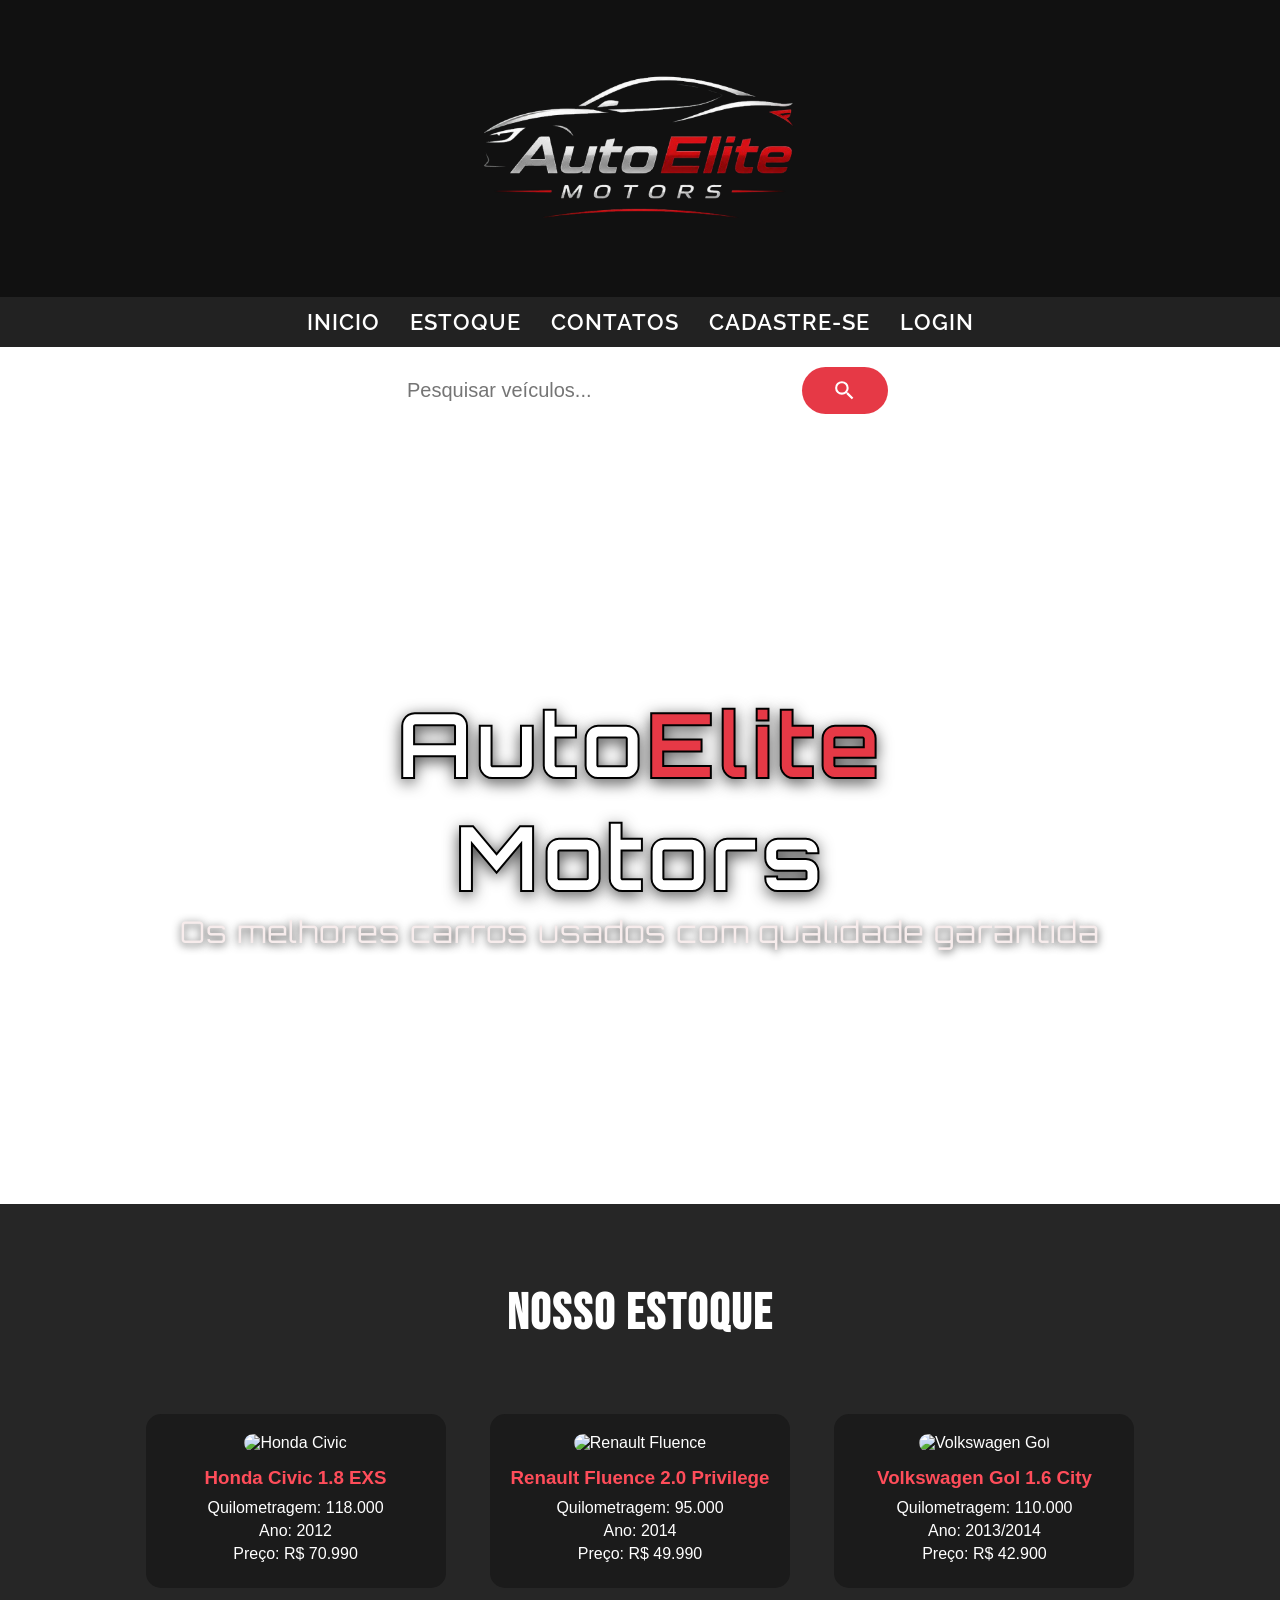
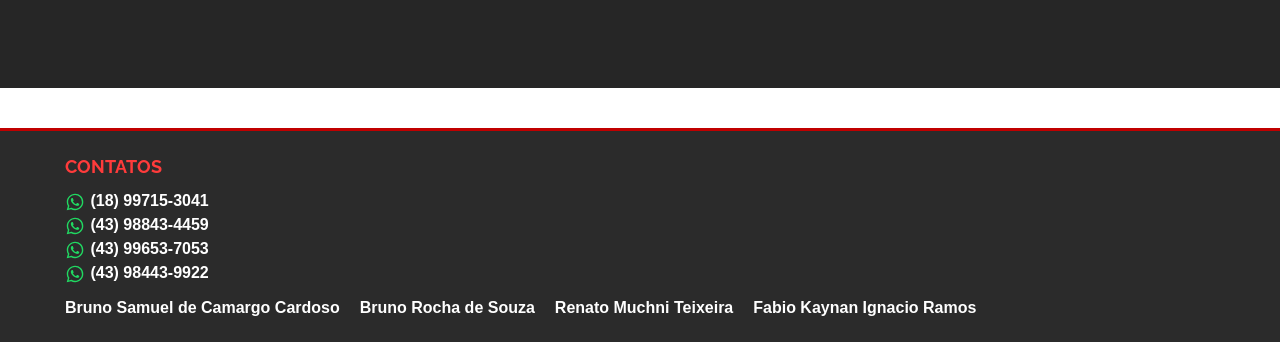
==== index.html @ cd22506c "Ajustes" ====
<!DOCTYPE html>
<html lang="pt-BR">

<head>
    <meta charset="UTF-8">
    <meta name="viewport" content="width=device-width, initial-scale=1.0">
    <title>AutoElite Motors</title>

    <link rel="stylesheet" href="style.css">

    <link href="https://fonts.googleapis.com/css2?family=Russo+One&family=Bebas+Neue&family=Raleway:wght@400;600&family=Orbitron:wght@400;700&display=swap" 
    rel="stylesheet">
</head>

<body>

    <header>
        <img src="./imagens/logo_cabecalho.png" class="logo" alt="Logo da Loja">
    </header>

   <nav class="menu">
    <a href="#inicio">INICIO</a>
    <a href="#estoque">ESTOQUE</a>
    <a href="#contato">CONTATOS</a>
    <a href="cadastro.html">CADASTRE-SE</a>
    <a href="login.html">LOGIN</a>
</nav>

     <div class="pesquisa">

    <input type="text" placeholder="Pesquisar veículos...">

    <button><img src="./icones/buscar.svg" class="icone-buscar" alt="Buscar"></button>

</div>

    <section class="banner">

        <div class="banner-texto">
            <h1>Auto<span>Elite</span><br>Motors</h1>

            <p>
                Os melhores carros usados com qualidade garantida
            </p>
        </div>

    </section>

    <section id="estoque">

    <h2>Nosso Estoque</h2>

    <div class="carro">
        <img src="./imagens/civic.png" alt="Honda Civic">
        <h3>Honda Civic 1.8 EXS</h3>
        <p>Quilometragem: 118.000</p>
        <p>Ano: 2012</p>
        <p>Preço: R$ 70.990</p>
    </div>

    <div class="carro">
        <img src="./imagens/fluence.png" alt="Renault Fluence">
        <h3>Renault Fluence 2.0 Privilege </h3>
        <p>Quilometragem: 95.000</p>
        <p>Ano: 2014</p>
        <p>Preço: R$ 49.990</p>
    </div>

    <div class="carro">
        <img src="./imagens/gol.png" alt="Volkswagen Gol">
        <h3>Volkswagen Gol 1.6 City</h3>
        <p>Quilometragem: 110.000</p>
        <p>Ano: 2013/2014</p>
        <p>Preço: R$ 42.900</p>
    </div>

</section>
    
<footer class="rodape" id="contato">
    <h3>CONTATOS</h3>
    <div class="telefones-rodape">
        <p><img src="./icones/whatsapp.svg" class="icone-whatsapp" alt="WhatsApp"> (18) 99715-3041</p>
        <p><img src="./icones/whatsapp.svg" class="icone-whatsapp" alt="WhatsApp"> (43) 98843-4459</p>
        <p><img src="./icones/whatsapp.svg" class="icone-whatsapp" alt="WhatsApp"> (43) 99653-7053</p>
        <p><img src="./icones/whatsapp.svg" class="icone-whatsapp" alt="WhatsApp"> (43) 98443-9922</p>
    </div>
       
    <div class="links-rodape">
        <a href="https://brunocamargocardoso.github.io/Web-Front-End-ADS/" target="_blank" rel="noopener noreferrer">Bruno Samuel de Camargo Cardoso</a>
        <a href="https://brunosouza1998-svg.github.io/CV/" target="_blank" rel="noopener noreferrer">Bruno Rocha de Souza</a>
        <a href="https://renatomuchni.github.io/Curriculum/" target="_blank" rel="noopener noreferrer">Renato Muchni Teixeira</a>
        <a href="https://fabiokaynan-eng.github.io/Curriculo_front-end/" target="_blank" rel="noopener noreferrer">Fabio Kaynan Ignacio Ramos
</a>
    </div>
</footer>

</body>

</html>
---- style.css ----
* 
{
    margin: 0;
    padding: 0;
    box-sizing: border-box;
}

html {
    scroll-behavior: smooth;
}

body {
    font-family: Arial, Helvetica, sans-serif;

    background-image: url('./imagens/fundo.jpeg');
    background-size: cover;
    background-position: center;
    background-repeat: no-repeat;
    background-attachment: fixed;

    width: 100vw;
    min-height: 100vh;
}

header {
    width: 100%;
    background-color: #111111;

    display: flex;
    justify-content: center;
    align-items: center;

    padding: 15px 0;
}

.logo {
    width: 400px;
    height: auto;
}

.menu {
    background-color: #222;

    display: flex;
    justify-content: center;
    gap: 30px;

    padding: 12px 0;
    
}

.menu a {
    color: #fff;
    text-decoration: none;

    font-family: 'Raleway', sans-serif;
    font-weight: 600;
    font-size: 22px;
    letter-spacing: 1px;

    transition: 0.3s;
}

.menu a:hover {
    color: #e63946;

    transform: scale(1.15);
}

.banner {
    display: flex;
    justify-content: center;
    align-items: center;

    height: calc(100vh - 130px);

    text-align: center;
}


.banner-texto h1 {
    font-family: 'Orbitron', sans-serif;
    font-size: 90px;

    color: #fff;

    letter-spacing: 3px;

    text-shadow: 0 4px 16px rgba(0, 0, 0, 0.8);
    -webkit-text-stroke: 2px black;
}

.banner-texto h1 span {
    color: #e63946;

    -webkit-text-stroke: 2px black;
}

.banner-texto p {
    font-family: 'Orbitron', sans-serif;
    font-size: 30px;

    color: #f7ecec;

    letter-spacing: 1px;

    text-shadow: 0 2px 8px rgba(0, 0, 0, 0.8);
    
}

.pesquisa {
    display: flex;
    justify-content: center;
    align-items: center;

    gap: 10px;

    padding: 20px 0;
}

.pesquisa input {
    width: 400px;

    padding: 10px 15px;

    border: none;
    border-radius: 30px;

    outline: none;

    font-size: 20px;
}

.pesquisa button {
    padding: 11px 30px;

    border: none;
    border-radius: 30px;

    background-color: #e63946;
    color: white;

    font-weight: bold;
    font-size: 20px;

    cursor: pointer;

    transition: 0.3s;
}

.pesquisa button:hover {
    transform: scale(1.08);

    background-color: #ff4d5a;
}

.pesquisa button .icone-buscar {
    width: 25px;
    height: 25px;
    vertical-align: middle;
    margin-right: 1px;
    filter: brightness(1) invert(1);
}

/* ===== FORMULÁRIO CADASTRO ===== */

.form-container {
    width: 400px;

    margin: 60px auto;

    background-color: rgba(17, 17, 17, 0.9);

    padding: 35px;

    border-radius: 15px;

    box-shadow: 0 0 20px rgba(0, 0, 0, 0.7);
}

.form-container h2 {
    text-align: center;

    color: #fff;

    margin-bottom: 25px;

    font-family: 'Bebas Neue', sans-serif;

    letter-spacing: 2px;

    font-size: 40px;
}

.form-container label {
    color: #fff;

    font-family: 'Raleway', sans-serif;

    font-size: 14px;
}

.form-container input,
.form-container textarea {
    width: 100%;

    padding: 12px;

    margin-top: 5px;
    margin-bottom: 18px;

    border: none;
    border-radius: 8px;

    outline: none;

    font-size: 14px;
}

.form-container textarea {
    resize: none;
}

.form-container input[type="submit"] {
    background-color: #e63946;

    color: #fff;

    font-weight: bold;

    cursor: pointer;

    transition: 0.3s;
}

.form-container input[type="submit"]:hover {
    background-color: #ff4d5a;

    transform: scale(1.03);
}
.rodape{
    background: #2b2b2b;
    color: white;
    padding: 25px 40px;
    border-top: 3px solid #c00000;
    margin-top: 40px;
}

.rodape h3{
    margin: 0 0 15px 25px;
    color: #ff3b3b;
    font-size: 18px;
    font-family: 'Raleway', sans-serif;
}

.telefones-rodape{
    margin-left: 25px;
    margin-bottom: 15px;
}
.telefones-rodape p{
    margin: 4px 0;
    color: white;
    font-weight: 600;
    font-size: 16px;
}

.telefones-rodape p .icone-whatsapp {
    width: 20px;
    height: 20px;
    vertical-align: middle;
    margin-right: 1px;
    filter: invert(59%) sepia(97%) saturate(401%) hue-rotate(87deg) brightness(96%) contrast(91%);
}
.links-rodape{
    display: flex;
    flex-wrap: wrap;
    justify-content: flex-start;
    gap: 12px 20px;
    margin-left: 25px;
}

.links-rodape a{
    color: white;
    text-decoration: none;
    font-weight: 600;
    transition: 0.3s;
}

.links-rodape a:hover{
    color: #ff3b3b;
}
#estoque {
    padding: 80px 40px;

    background-color: rgba(0, 0, 0, 0.85);

    color: white;

    text-align: center;
}

#estoque h2 {
    font-size: 50px;

    margin-bottom: 50px;

    font-family: 'Bebas Neue', sans-serif;

    letter-spacing: 2px;
}

.carro {
    background-color: #1b1b1b;

    width: 300px;

    padding: 20px;

    border-radius: 15px;

    display: inline-block;

    margin: 20px;

    transition: 0.3s;
}

.carro:hover {
    transform: scale(1.05);
}

.carro img {
    width: 100%;

    border-radius: 10px;

    margin-bottom: 15px;
}

.carro h3 {
    margin-bottom: 10px;

    color: #ff4d5a;
}

.carro p {
    margin: 5px 0;
}
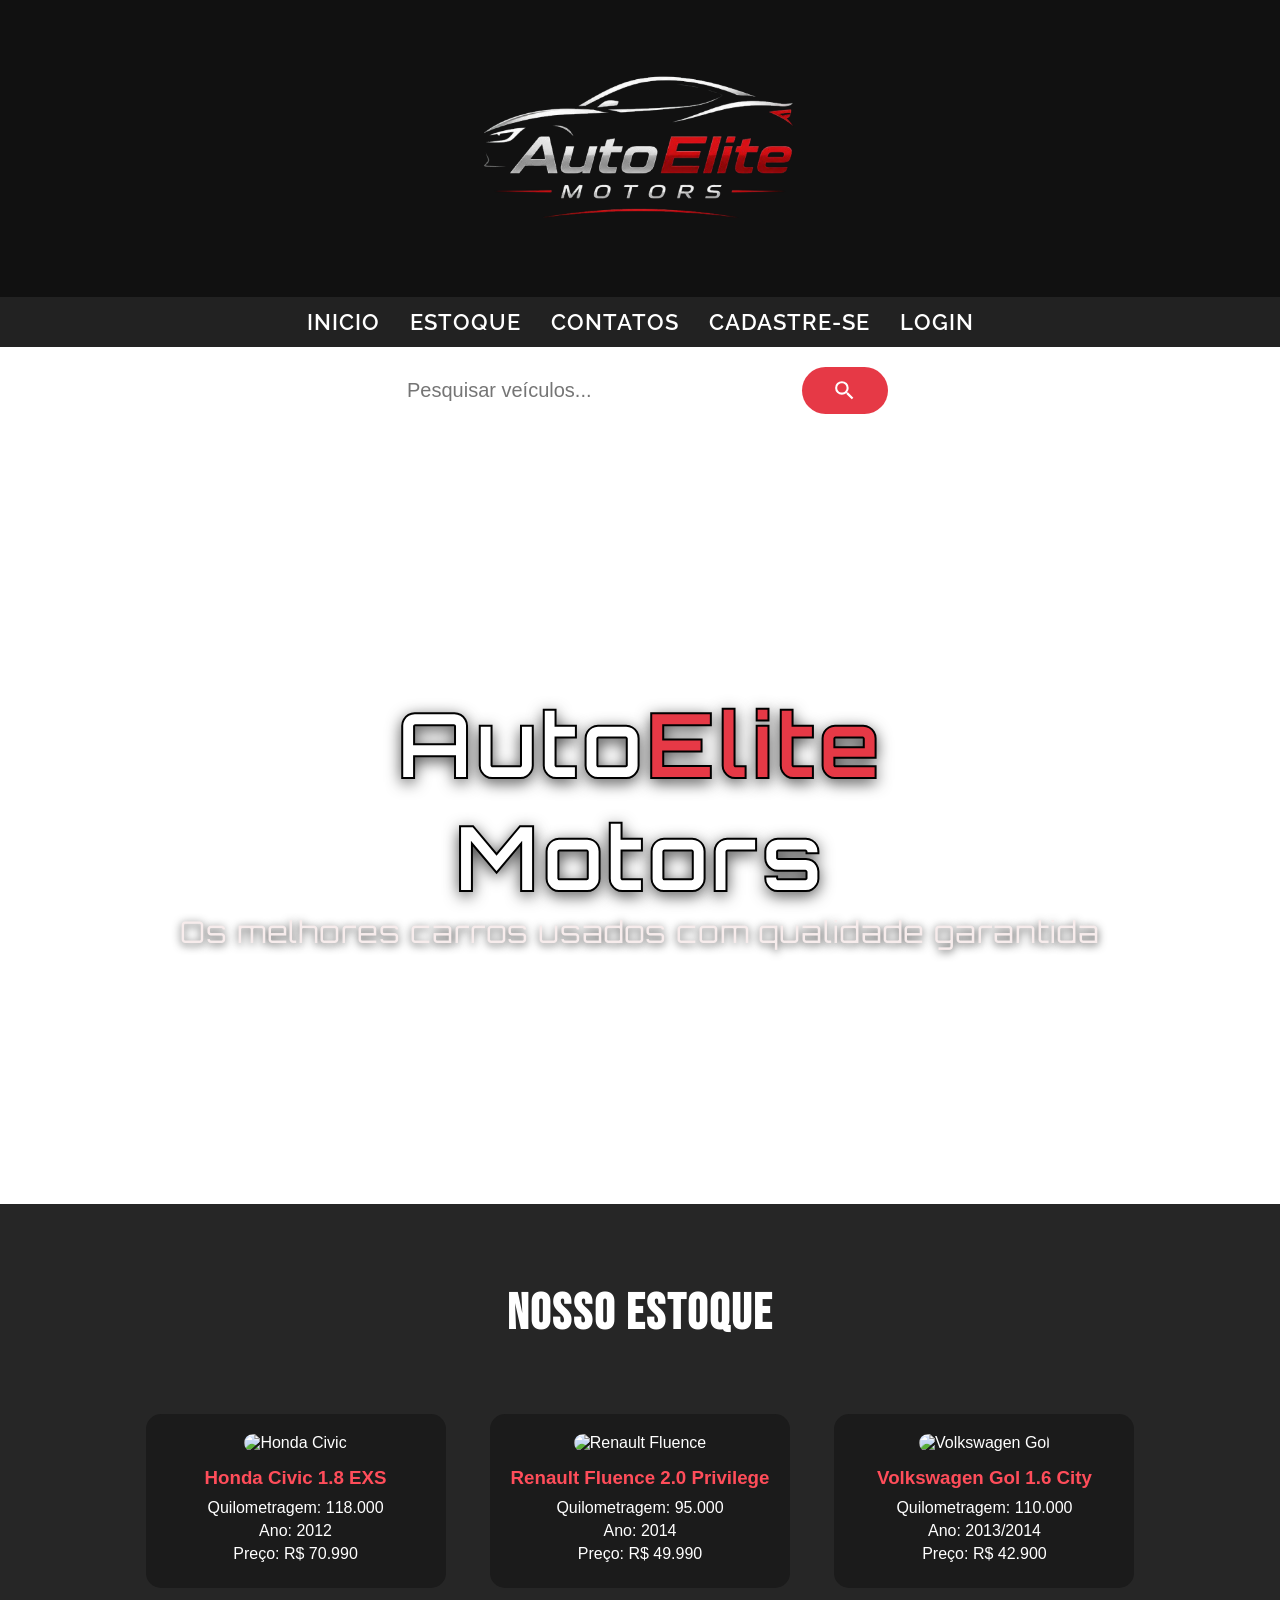
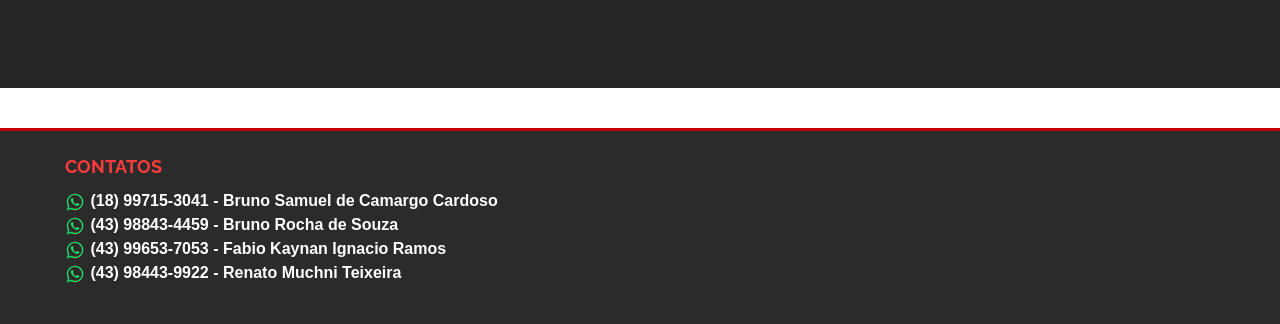
==== commit 6c097ff2: "Atualização contatos no rodapé" ====
--- a/index.html
+++ b/index.html
@@ -79,21 +79,24 @@
 <footer class="rodape" id="contato">
     <h3>CONTATOS</h3>
     <div class="telefones-rodape">
-        <p><img src="./icones/whatsapp.svg" class="icone-whatsapp" alt="WhatsApp"> (18) 99715-3041</p>
-        <p><img src="./icones/whatsapp.svg" class="icone-whatsapp" alt="WhatsApp"> (43) 98843-4459</p>
-        <p><img src="./icones/whatsapp.svg" class="icone-whatsapp" alt="WhatsApp"> (43) 99653-7053</p>
-        <p><img src="./icones/whatsapp.svg" class="icone-whatsapp" alt="WhatsApp"> (43) 98443-9922</p>
-    </div>
-       
-    <div class="links-rodape">
-        <a href="https://brunocamargocardoso.github.io/Web-Front-End-ADS/" target="_blank" rel="noopener noreferrer">Bruno Samuel de Camargo Cardoso</a>
-        <a href="https://brunosouza1998-svg.github.io/CV/" target="_blank" rel="noopener noreferrer">Bruno Rocha de Souza</a>
-        <a href="https://renatomuchni.github.io/Curriculum/" target="_blank" rel="noopener noreferrer">Renato Muchni Teixeira</a>
-        <a href="https://fabiokaynan-eng.github.io/Curriculo_front-end/" target="_blank" rel="noopener noreferrer">Fabio Kaynan Ignacio Ramos
-</a>
+        <p>
+            <img src="./icones/whatsapp.svg" class="icone-whatsapp" alt="WhatsApp"> (18) 99715-3041 -
+            <a href="https://brunocamargocardoso.github.io/Web-Front-End-ADS/" target="_blank" rel="noopener noreferrer">Bruno Samuel de Camargo Cardoso</a>
+        </p>
+        <p>
+            <img src="./icones/whatsapp.svg" class="icone-whatsapp" alt="WhatsApp"> (43) 98843-4459 -
+            <a href="https://brunosouza1998-svg.github.io/CV/" target="_blank" rel="noopener noreferrer">Bruno Rocha de Souza</a>
+        </p>
+        <p>
+            <img src="./icones/whatsapp.svg" class="icone-whatsapp" alt="WhatsApp"> (43) 99653-7053 -
+            <a href="https://fabiokaynan-eng.github.io/Curriculo_front-end/" target="_blank" rel="noopener noreferrer">Fabio Kaynan Ignacio Ramos</a>            
+        </p>
+        <p>
+            <img src="./icones/whatsapp.svg" class="icone-whatsapp" alt="WhatsApp"> (43) 98443-9922 -
+            <a href="https://renatomuchni.github.io/Curriculum/" target="_blank" rel="noopener noreferrer">Renato Muchni Teixeira</a>
+        </p>
     </div>
 </footer>
 
 </body>
-
 </html>
--- a/style.css
+++ b/style.css
@@ -271,24 +271,18 @@
     margin-right: 1px;
     filter: invert(59%) sepia(97%) saturate(401%) hue-rotate(87deg) brightness(96%) contrast(91%);
 }
-.links-rodape{
-    display: flex;
-    flex-wrap: wrap;
-    justify-content: flex-start;
-    gap: 12px 20px;
-    margin-left: 25px;
-}
-
-.links-rodape a{
+
+.telefones-rodape p a {
     color: white;
     text-decoration: none;
     font-weight: 600;
     transition: 0.3s;
 }
 
-.links-rodape a:hover{
+.telefones-rodape p a:hover {
     color: #ff3b3b;
 }
+
 #estoque {
     padding: 80px 40px;
 
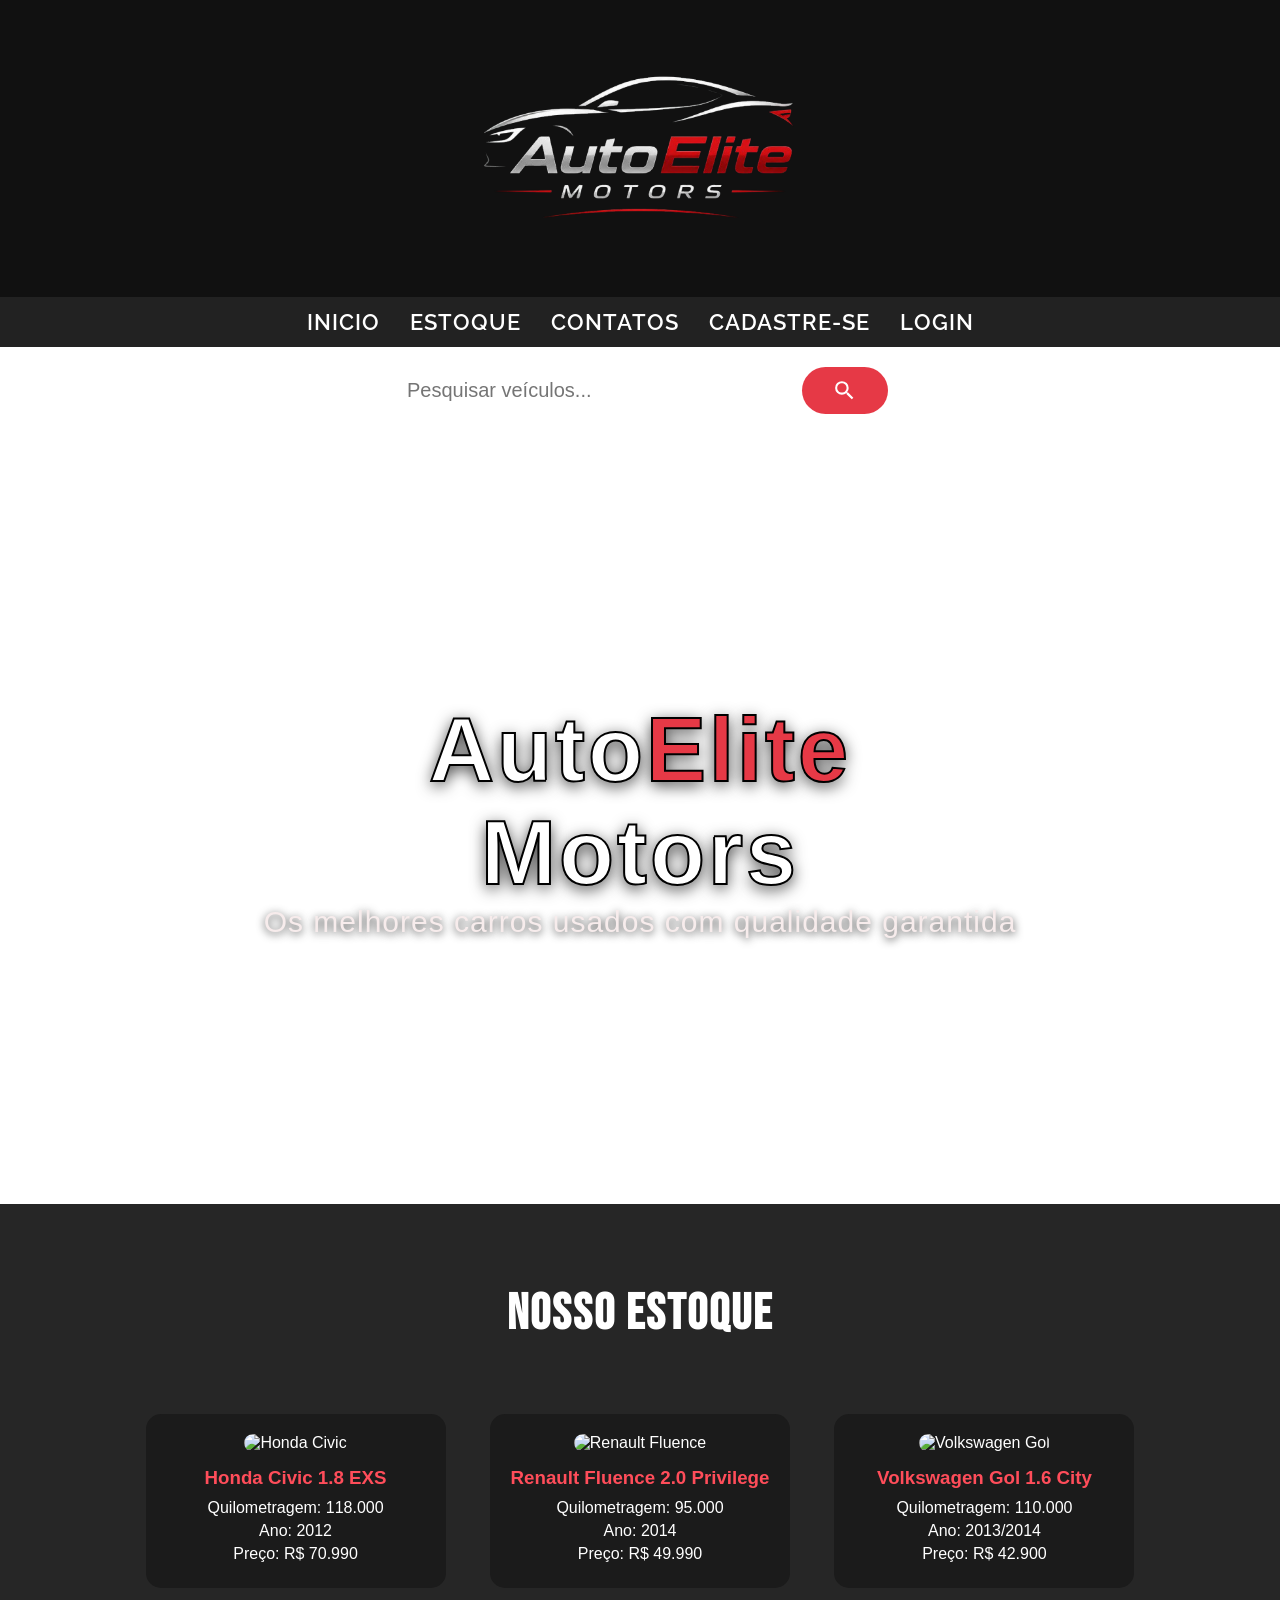
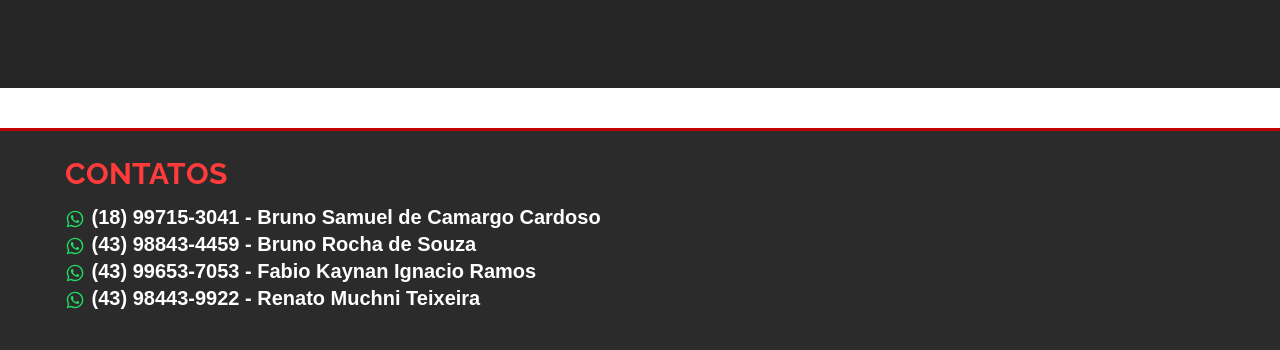
==== commit c7f5c883: "Identação" ====
--- a/index.html
+++ b/index.html
@@ -8,8 +8,9 @@
 
     <link rel="stylesheet" href="style.css">
 
-    <link href="https://fonts.googleapis.com/css2?family=Russo+One&family=Bebas+Neue&family=Raleway:wght@400;600&family=Orbitron:wght@400;700&display=swap" 
-    rel="stylesheet">
+    <link
+        href="https://fonts.googleapis.com/css2?family=Russo+One&family=Bebas+Neue&family=Raleway:wght@400;600&family=Orbitron:wght@400;700&display=swap"
+        rel="stylesheet">
 </head>
 
 <body>
@@ -18,85 +19,84 @@
         <img src="./imagens/logo_cabecalho.png" class="logo" alt="Logo da Loja">
     </header>
 
-   <nav class="menu">
-    <a href="#inicio">INICIO</a>
-    <a href="#estoque">ESTOQUE</a>
-    <a href="#contato">CONTATOS</a>
-    <a href="cadastro.html">CADASTRE-SE</a>
-    <a href="login.html">LOGIN</a>
-</nav>
+    <nav class="menu">
+        <a href="#inicio">INICIO</a>
+        <a href="#estoque">ESTOQUE</a>
+        <a href="#contato">CONTATOS</a>
+        <a href="cadastro.html">CADASTRE-SE</a>
+        <a href="login.html">LOGIN</a>
+    </nav>
 
-     <div class="pesquisa">
+    <div class="pesquisa">
 
-    <input type="text" placeholder="Pesquisar veículos...">
+        <input type="text" placeholder="Pesquisar veículos...">
 
-    <button><img src="./icones/buscar.svg" class="icone-buscar" alt="Buscar"></button>
+        <button><img src="./icones/buscar.svg" class="icone-buscar" alt="Buscar"></button>
 
-</div>
+    </div>
 
     <section class="banner">
 
         <div class="banner-texto">
             <h1>Auto<span>Elite</span><br>Motors</h1>
+            <p>Os melhores carros usados com qualidade garantida</p>
+        </div>
+    </section>
 
-            <p>
-                Os melhores carros usados com qualidade garantida
-            </p>
+    <section id="estoque">
+        <h2>Nosso Estoque</h2>
+
+        <div class="carro">
+            <img src="./imagens/civic.png" alt="Honda Civic">
+            <h3>Honda Civic 1.8 EXS</h3>
+            <p>Quilometragem: 118.000</p>
+            <p>Ano: 2012</p>
+            <p>Preço: R$ 70.990</p>
+        </div>
+
+        <div class="carro">
+            <img src="./imagens/fluence.png" alt="Renault Fluence">
+            <h3>Renault Fluence 2.0 Privilege </h3>
+            <p>Quilometragem: 95.000</p>
+            <p>Ano: 2014</p>
+            <p>Preço: R$ 49.990</p>
+        </div>
+
+        <div class="carro">
+            <img src="./imagens/gol.png" alt="Volkswagen Gol">
+            <h3>Volkswagen Gol 1.6 City</h3>
+            <p>Quilometragem: 110.000</p>
+            <p>Ano: 2013/2014</p>
+            <p>Preço: R$ 42.900</p>
         </div>
 
     </section>
 
-    <section id="estoque">
-
-    <h2>Nosso Estoque</h2>
-
-    <div class="carro">
-        <img src="./imagens/civic.png" alt="Honda Civic">
-        <h3>Honda Civic 1.8 EXS</h3>
-        <p>Quilometragem: 118.000</p>
-        <p>Ano: 2012</p>
-        <p>Preço: R$ 70.990</p>
-    </div>
-
-    <div class="carro">
-        <img src="./imagens/fluence.png" alt="Renault Fluence">
-        <h3>Renault Fluence 2.0 Privilege </h3>
-        <p>Quilometragem: 95.000</p>
-        <p>Ano: 2014</p>
-        <p>Preço: R$ 49.990</p>
-    </div>
-
-    <div class="carro">
-        <img src="./imagens/gol.png" alt="Volkswagen Gol">
-        <h3>Volkswagen Gol 1.6 City</h3>
-        <p>Quilometragem: 110.000</p>
-        <p>Ano: 2013/2014</p>
-        <p>Preço: R$ 42.900</p>
-    </div>
-
-</section>
-    
-<footer class="rodape" id="contato">
-    <h3>CONTATOS</h3>
-    <div class="telefones-rodape">
-        <p>
-            <img src="./icones/whatsapp.svg" class="icone-whatsapp" alt="WhatsApp"> (18) 99715-3041 -
-            <a href="https://brunocamargocardoso.github.io/Web-Front-End-ADS/" target="_blank" rel="noopener noreferrer">Bruno Samuel de Camargo Cardoso</a>
-        </p>
-        <p>
-            <img src="./icones/whatsapp.svg" class="icone-whatsapp" alt="WhatsApp"> (43) 98843-4459 -
-            <a href="https://brunosouza1998-svg.github.io/CV/" target="_blank" rel="noopener noreferrer">Bruno Rocha de Souza</a>
-        </p>
-        <p>
-            <img src="./icones/whatsapp.svg" class="icone-whatsapp" alt="WhatsApp"> (43) 99653-7053 -
-            <a href="https://fabiokaynan-eng.github.io/Curriculo_front-end/" target="_blank" rel="noopener noreferrer">Fabio Kaynan Ignacio Ramos</a>            
-        </p>
-        <p>
-            <img src="./icones/whatsapp.svg" class="icone-whatsapp" alt="WhatsApp"> (43) 98443-9922 -
-            <a href="https://renatomuchni.github.io/Curriculum/" target="_blank" rel="noopener noreferrer">Renato Muchni Teixeira</a>
-        </p>
-    </div>
-</footer>
+    <footer class="rodape" id="contato">
+        <h3>CONTATOS</h3>
+        <div class="telefones-rodape">
+            <p>
+                <img src="./icones/whatsapp.svg" class="icone-whatsapp" alt="WhatsApp"> (18) 99715-3041 -
+                <a href="https://brunocamargocardoso.github.io/Web-Front-End-ADS/" target="_blank"
+                    rel="noopener noreferrer">Bruno Samuel de Camargo Cardoso</a>
+            </p>
+            <p>
+                <img src="./icones/whatsapp.svg" class="icone-whatsapp" alt="WhatsApp"> (43) 98843-4459 -
+                <a href="https://brunosouza1998-svg.github.io/CV/" target="_blank" rel="noopener noreferrer">Bruno Rocha
+                    de Souza</a>
+            </p>
+            <p>
+                <img src="./icones/whatsapp.svg" class="icone-whatsapp" alt="WhatsApp"> (43) 99653-7053 -
+                <a href="https://fabiokaynan-eng.github.io/Curriculo_front-end/" target="_blank"
+                    rel="noopener noreferrer">Fabio Kaynan Ignacio Ramos</a>
+            </p>
+            <p>
+                <img src="./icones/whatsapp.svg" class="icone-whatsapp" alt="WhatsApp"> (43) 98443-9922 -
+                <a href="https://renatomuchni.github.io/Curriculum/" target="_blank" rel="noopener noreferrer">Renato
+                    Muchni Teixeira</a>
+            </p>
+        </div>
+    </footer>
 
 </body>
 </html>
--- a/style.css
+++ b/style.css
@@ -1,5 +1,4 @@
-* 
-{
+* {
     margin: 0;
     padding: 0;
     box-sizing: border-box;
@@ -11,13 +10,11 @@
 
 body {
     font-family: Arial, Helvetica, sans-serif;
-
     background-image: url('./imagens/fundo.jpeg');
     background-size: cover;
     background-position: center;
     background-repeat: no-repeat;
     background-attachment: fixed;
-
     width: 100vw;
     min-height: 100vh;
 }
@@ -25,11 +22,9 @@
 header {
     width: 100%;
     background-color: #111111;
-
     display: flex;
     justify-content: center;
     align-items: center;
-
     padding: 15px 0;
 }
 
@@ -40,30 +35,24 @@
 
 .menu {
     background-color: #222;
-
     display: flex;
     justify-content: center;
     gap: 30px;
-
     padding: 12px 0;
-    
 }
 
 .menu a {
     color: #fff;
     text-decoration: none;
-
     font-family: 'Raleway', sans-serif;
     font-weight: 600;
     font-size: 22px;
     letter-spacing: 1px;
-
     transition: 0.3s;
 }
 
 .menu a:hover {
     color: #e63946;
-
     transform: scale(1.15);
 }
 
@@ -71,86 +60,65 @@
     display: flex;
     justify-content: center;
     align-items: center;
-
     height: calc(100vh - 130px);
-
     text-align: center;
 }
 
 
 .banner-texto h1 {
-    font-family: 'Orbitron', sans-serif;
+    font-family: 'Rajdhani', sans-serif;
     font-size: 90px;
-
-    color: #fff;
-
+    color: #fff;
     letter-spacing: 3px;
-
     text-shadow: 0 4px 16px rgba(0, 0, 0, 0.8);
     -webkit-text-stroke: 2px black;
 }
 
 .banner-texto h1 span {
     color: #e63946;
-
     -webkit-text-stroke: 2px black;
 }
 
 .banner-texto p {
-    font-family: 'Orbitron', sans-serif;
+    font-family: 'Rajdhani', sans-serif;
     font-size: 30px;
-
     color: #f7ecec;
-
     letter-spacing: 1px;
-
     text-shadow: 0 2px 8px rgba(0, 0, 0, 0.8);
-    
+
 }
 
 .pesquisa {
     display: flex;
     justify-content: center;
     align-items: center;
-
     gap: 10px;
-
     padding: 20px 0;
 }
 
 .pesquisa input {
     width: 400px;
-
     padding: 10px 15px;
-
     border: none;
     border-radius: 30px;
-
     outline: none;
-
     font-size: 20px;
 }
 
 .pesquisa button {
     padding: 11px 30px;
-
     border: none;
     border-radius: 30px;
-
     background-color: #e63946;
     color: white;
-
     font-weight: bold;
     font-size: 20px;
-
     cursor: pointer;
-
     transition: 0.3s;
 }
 
 .pesquisa button:hover {
     transform: scale(1.08);
-
     background-color: #ff4d5a;
 }
 
@@ -162,58 +130,40 @@
     filter: brightness(1) invert(1);
 }
 
-/* ===== FORMULÁRIO CADASTRO ===== */
 
 .form-container {
     width: 400px;
-
     margin: 60px auto;
-
     background-color: rgba(17, 17, 17, 0.9);
-
     padding: 35px;
-
     border-radius: 15px;
-
     box-shadow: 0 0 20px rgba(0, 0, 0, 0.7);
 }
 
-.form-container h2 {
+.form-container h1 {
     text-align: center;
-
-    color: #fff;
-
+    color: #fff;
     margin-bottom: 25px;
-
     font-family: 'Bebas Neue', sans-serif;
-
     letter-spacing: 2px;
-
     font-size: 40px;
 }
 
 .form-container label {
     color: #fff;
-
     font-family: 'Raleway', sans-serif;
-
     font-size: 14px;
 }
 
 .form-container input,
 .form-container textarea {
     width: 100%;
-
     padding: 12px;
-
     margin-top: 5px;
     margin-bottom: 18px;
-
     border: none;
     border-radius: 8px;
-
     outline: none;
-
     font-size: 14px;
 }
 
@@ -223,22 +173,18 @@
 
 .form-container input[type="submit"] {
     background-color: #e63946;
-
-    color: #fff;
-
+    color: #fff;
     font-weight: bold;
-
     cursor: pointer;
-
     transition: 0.3s;
 }
 
 .form-container input[type="submit"]:hover {
     background-color: #ff4d5a;
-
     transform: scale(1.03);
 }
-.rodape{
+
+.rodape {
     background: #2b2b2b;
     color: white;
     padding: 25px 40px;
@@ -246,22 +192,23 @@
     margin-top: 40px;
 }
 
-.rodape h3{
+.rodape h3 {
     margin: 0 0 15px 25px;
     color: #ff3b3b;
-    font-size: 18px;
+    font-size: 30px;
     font-family: 'Raleway', sans-serif;
 }
 
-.telefones-rodape{
+.telefones-rodape {
     margin-left: 25px;
     margin-bottom: 15px;
 }
-.telefones-rodape p{
+
+.telefones-rodape p {
     margin: 4px 0;
     color: white;
     font-weight: 600;
-    font-size: 16px;
+    font-size: 20px;
 }
 
 .telefones-rodape p .icone-whatsapp {
@@ -285,37 +232,25 @@
 
 #estoque {
     padding: 80px 40px;
-
     background-color: rgba(0, 0, 0, 0.85);
-
-    color: white;
-
+    color: white;
     text-align: center;
 }
 
 #estoque h2 {
     font-size: 50px;
-
     margin-bottom: 50px;
-
     font-family: 'Bebas Neue', sans-serif;
-
     letter-spacing: 2px;
 }
 
 .carro {
     background-color: #1b1b1b;
-
     width: 300px;
-
     padding: 20px;
-
     border-radius: 15px;
-
     display: inline-block;
-
     margin: 20px;
-
     transition: 0.3s;
 }
 
@@ -325,15 +260,12 @@
 
 .carro img {
     width: 100%;
-
     border-radius: 10px;
-
     margin-bottom: 15px;
 }
 
 .carro h3 {
     margin-bottom: 10px;
-
     color: #ff4d5a;
 }
 
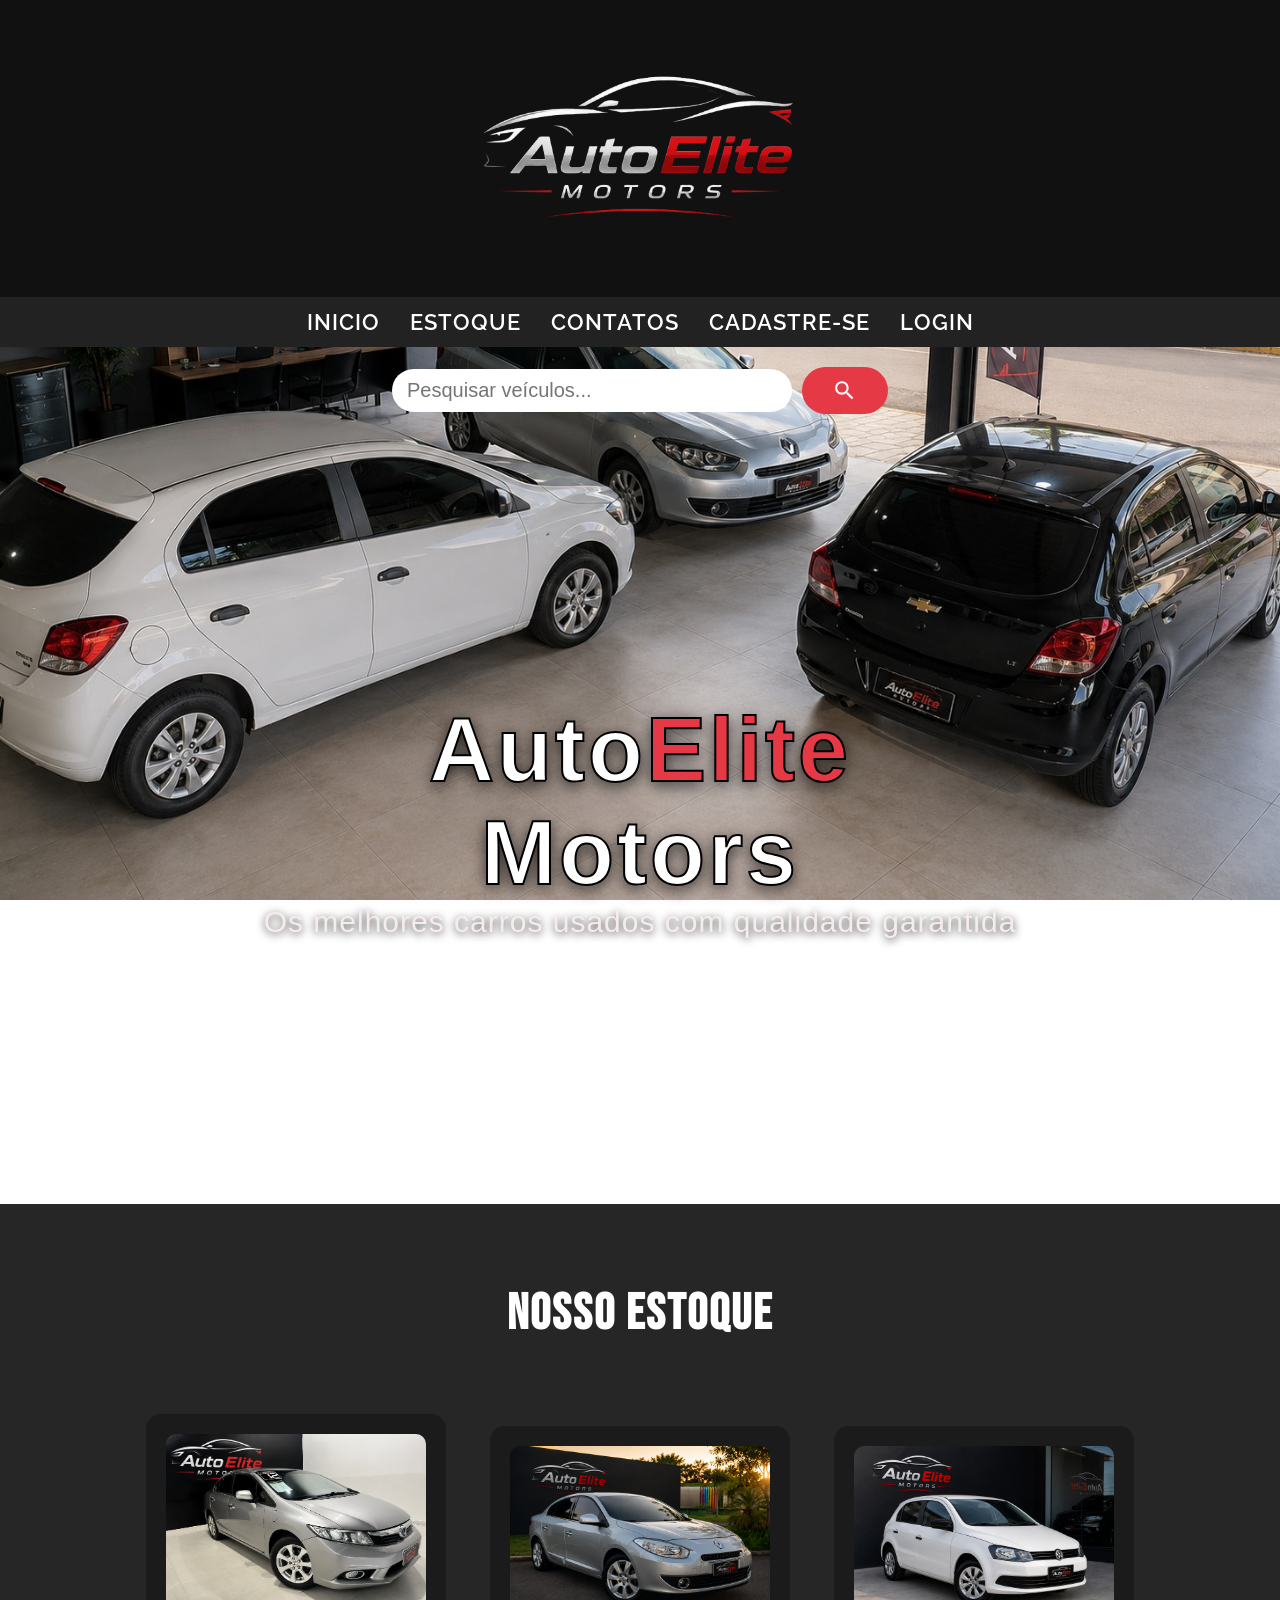
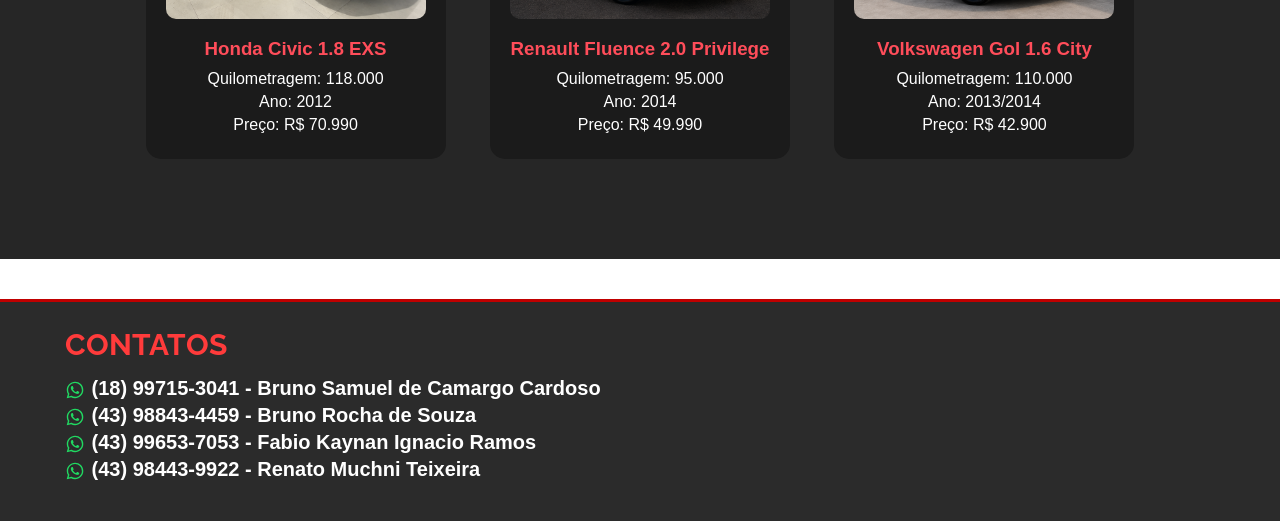
==== commit ca73c190: "Reestruturação e ajuste de diretorios" ====
--- a/index.html
+++ b/index.html
@@ -6,10 +6,9 @@
     <meta name="viewport" content="width=device-width, initial-scale=1.0">
     <title>AutoElite Motors</title>
 
-    <link rel="stylesheet" href="style.css">
+    <link rel="stylesheet" href="./css/style.css">
 
-    <link
-        href="https://fonts.googleapis.com/css2?family=Russo+One&family=Bebas+Neue&family=Raleway:wght@400;600&family=Orbitron:wght@400;700&display=swap"
+    <link href="https://fonts.googleapis.com/css2?family=Bebas+Neue&family=Raleway:wght@400;600&display=swap"
         rel="stylesheet">
 </head>
 
@@ -23,8 +22,8 @@
         <a href="#inicio">INICIO</a>
         <a href="#estoque">ESTOQUE</a>
         <a href="#contato">CONTATOS</a>
-        <a href="cadastro.html">CADASTRE-SE</a>
-        <a href="login.html">LOGIN</a>
+        <a href="./html/cadastro.html">CADASTRE-SE</a>
+        <a href="./html/login.html">LOGIN</a>
     </nav>
 
     <div class="pesquisa">
--- a/css/style.css
+++ b/css/style.css
@@ -0,0 +1,274 @@
+* {
+    margin: 0;
+    padding: 0;
+    box-sizing: border-box;
+}
+
+html {
+    scroll-behavior: smooth;
+}
+
+body {
+    font-family: Arial, Helvetica, sans-serif;
+    background-image: url('../imagens/fundo.png');
+    background-size: cover;
+    background-position: center;
+    background-repeat: no-repeat;
+    background-attachment: fixed;
+    width: 100vw;
+    min-height: 100vh;
+}
+
+header {
+    width: 100%;
+    background-color: #111111;
+    display: flex;
+    justify-content: center;
+    align-items: center;
+    padding: 15px 0;
+}
+
+.logo {
+    width: 400px;
+    height: auto;
+}
+
+.menu {
+    background-color: #222;
+    display: flex;
+    justify-content: center;
+    gap: 30px;
+    padding: 12px 0;
+}
+
+.menu a {
+    color: #fff;
+    text-decoration: none;
+    font-family: 'Raleway', sans-serif;
+    font-weight: 600;
+    font-size: 22px;
+    letter-spacing: 1px;
+    transition: 0.3s;
+}
+
+.menu a:hover {
+    color: #e63946;
+    transform: scale(1.15);
+}
+
+.banner {
+    display: flex;
+    justify-content: center;
+    align-items: center;
+    height: calc(100vh - 130px);
+    text-align: center;
+}
+
+
+.banner-texto h1 {
+    font-family: sans-serif;
+    font-size: 90px;
+    color: #fff;
+    letter-spacing: 3px;
+    text-shadow: 0 4px 16px rgba(0, 0, 0, 0.8);
+    -webkit-text-stroke: 2px black;
+}
+
+.banner-texto h1 span {
+    color: #e63946;
+    -webkit-text-stroke: 2px black;
+}
+
+.banner-texto p {
+    font-family: sans-serif;
+    font-size: 30px;
+    color: #f7ecec;
+    letter-spacing: 1px;
+    text-shadow: 0 2px 8px rgba(0, 0, 0, 0.8);
+
+}
+
+.pesquisa {
+    display: flex;
+    justify-content: center;
+    align-items: center;
+    gap: 10px;
+    padding: 20px 0;
+}
+
+.pesquisa input {
+    width: 400px;
+    padding: 10px 15px;
+    border: none;
+    border-radius: 30px;
+    outline: none;
+    font-size: 20px;
+}
+
+.pesquisa button {
+    padding: 11px 30px;
+    border: none;
+    border-radius: 30px;
+    background-color: #e63946;
+    color: white;
+    font-weight: bold;
+    font-size: 20px;
+    cursor: pointer;
+    transition: 0.3s;
+}
+
+.pesquisa button:hover {
+    transform: scale(1.08);
+    background-color: #ff4d5a;
+}
+
+.pesquisa button .icone-buscar {
+    width: 25px;
+    height: 25px;
+    vertical-align: middle;
+    margin-right: 1px;
+    filter: brightness(1) invert(1);
+}
+
+
+.form-container {
+    width: 400px;
+    margin: 60px auto;
+    background-color: rgba(17, 17, 17, 0.9);
+    padding: 35px;
+    border-radius: 15px;
+    box-shadow: 0 0 20px rgba(0, 0, 0, 0.7);
+}
+
+.form-container h1 {
+    text-align: center;
+    color: #fff;
+    margin-bottom: 25px;
+    font-family: 'Bebas Neue', sans-serif;
+    letter-spacing: 2px;
+    font-size: 40px;
+}
+
+.form-container label {
+    color: #fff;
+    font-family: 'Raleway', sans-serif;
+    font-size: 14px;
+}
+
+.form-container input,
+.form-container textarea {
+    width: 100%;
+    padding: 12px;
+    margin-top: 5px;
+    margin-bottom: 18px;
+    border: none;
+    border-radius: 8px;
+    outline: none;
+    font-size: 14px;
+}
+
+.form-container textarea {
+    resize: none;
+}
+
+.form-container input[type="submit"] {
+    background-color: #e63946;
+    color: #fff;
+    font-weight: bold;
+    cursor: pointer;
+    transition: 0.3s;
+}
+
+.form-container input[type="submit"]:hover {
+    background-color: #ff4d5a;
+    transform: scale(1.03);
+}
+
+.rodape {
+    background: #2b2b2b;
+    color: white;
+    padding: 25px 40px;
+    border-top: 3px solid #c00000;
+    margin-top: 40px;
+}
+
+.rodape h3 {
+    margin: 0 0 15px 25px;
+    color: #ff3b3b;
+    font-size: 30px;
+    font-family: 'Raleway', sans-serif;
+}
+
+.telefones-rodape {
+    margin-left: 25px;
+    margin-bottom: 15px;
+}
+
+.telefones-rodape p {
+    margin: 4px 0;
+    color: white;
+    font-weight: 600;
+    font-size: 20px;
+}
+
+.telefones-rodape p .icone-whatsapp {
+    width: 20px;
+    height: 20px;
+    vertical-align: middle;
+    margin-right: 1px;
+    filter: invert(59%) sepia(97%) saturate(401%) hue-rotate(87deg) brightness(96%) contrast(91%);
+}
+
+.telefones-rodape p a {
+    color: white;
+    text-decoration: none;
+    font-weight: 600;
+    transition: 0.3s;
+}
+
+.telefones-rodape p a:hover {
+    color: #ff3b3b;
+}
+
+#estoque {
+    padding: 80px 40px;
+    background-color: rgba(0, 0, 0, 0.85);
+    color: white;
+    text-align: center;
+}
+
+#estoque h2 {
+    font-size: 50px;
+    margin-bottom: 50px;
+    font-family: 'Bebas Neue', sans-serif;
+    letter-spacing: 2px;
+}
+
+.carro {
+    background-color: #1b1b1b;
+    width: 300px;
+    padding: 20px;
+    border-radius: 15px;
+    display: inline-block;
+    margin: 20px;
+    transition: 0.3s;
+}
+
+.carro:hover {
+    transform: scale(1.05);
+}
+
+.carro img {
+    width: 100%;
+    border-radius: 10px;
+    margin-bottom: 15px;
+}
+
+.carro h3 {
+    margin-bottom: 10px;
+    color: #ff4d5a;
+}
+
+.carro p {
+    margin: 5px 0;
+}
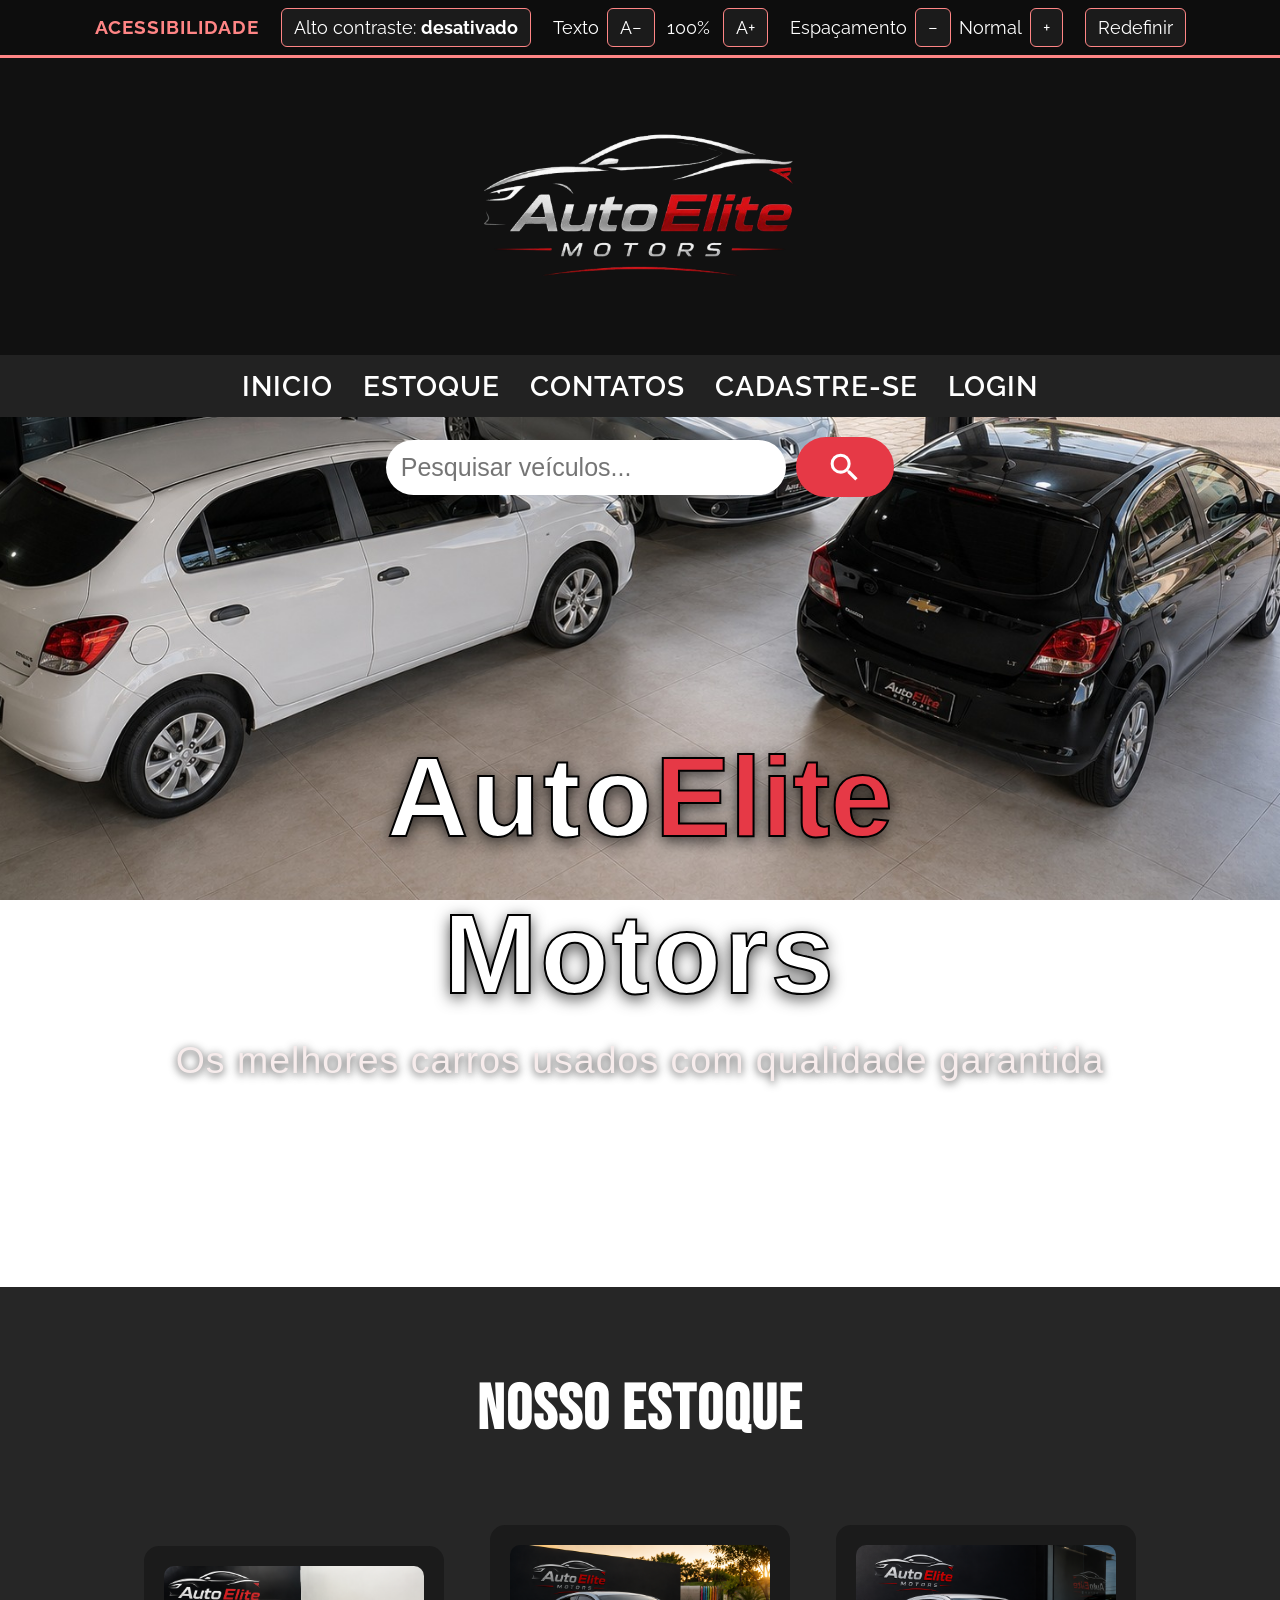
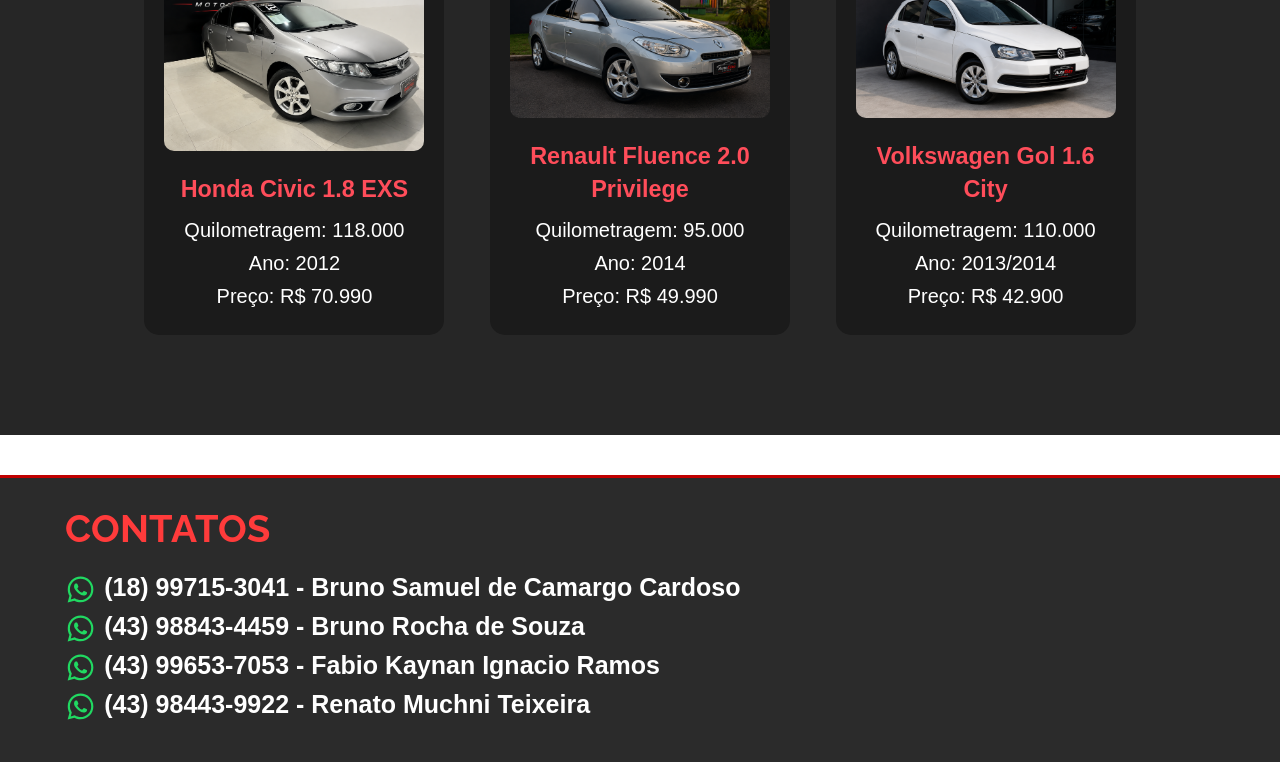
==== commit b384c578: "Implementação Acessibilidade" ====
--- a/index.html
+++ b/index.html
@@ -97,5 +97,8 @@
         </div>
     </footer>
 
+    <script src="./js/script.js"></script>
+
 </body>
+
 </html>
--- a/css/style.css
+++ b/css/style.css
@@ -1,3 +1,12 @@
+/* Variáveis de acessibilidade */
+:root {
+    --escala-fonte: 1; /* multiplica o tamanho base do texto */
+    --altura-linha: 1.4; /* entrelinha */
+    --espaco-letra: 0em; /* espaçamento entre letras */
+    --espaco-palavra: 0em; /* espaçamento entre palavras */
+    --espaco-paragrafo: 0em; /* espaçamento entre parágrafos (5.12.2) */
+}
+
 * {
     margin: 0;
     padding: 0;
@@ -6,6 +15,30 @@
 
 html {
     scroll-behavior: smooth;
+    font-size: calc(125% * var(--escala-fonte)); /*Base de 125% (melhor leitura em telas grandes); a escala do usuário multiplica essa base e os textos usam unidades relativas para acompanhá-la*/
+}
+
+/* Aplica entrelinha e espaçamentos do usuário aos blocos de texto. Botões e campos herdam para manter coerência. */
+body,
+p,
+h1,
+h2,
+h3,
+label,
+a,
+li,
+input,
+textarea,
+button,
+span {
+    line-height: var(--altura-linha);
+    letter-spacing: var(--espaco-letra);
+    word-spacing: var(--espaco-palavra);
+}
+
+/* Espaçamento entre parágrafos controlado pelo usuário (5.12.2). */
+p {
+    margin-bottom: var(--espaco-paragrafo);
 }
 
 body {
@@ -46,7 +79,7 @@
     text-decoration: none;
     font-family: 'Raleway', sans-serif;
     font-weight: 600;
-    font-size: 22px;
+    font-size: 1.375rem;
     letter-spacing: 1px;
     transition: 0.3s;
 }
@@ -67,7 +100,7 @@
 
 .banner-texto h1 {
     font-family: sans-serif;
-    font-size: 90px;
+    font-size: 5.625rem;
     color: #fff;
     letter-spacing: 3px;
     text-shadow: 0 4px 16px rgba(0, 0, 0, 0.8);
@@ -81,7 +114,7 @@
 
 .banner-texto p {
     font-family: sans-serif;
-    font-size: 30px;
+    font-size: 1.875rem;
     color: #f7ecec;
     letter-spacing: 1px;
     text-shadow: 0 2px 8px rgba(0, 0, 0, 0.8);
@@ -102,7 +135,7 @@
     border: none;
     border-radius: 30px;
     outline: none;
-    font-size: 20px;
+    font-size: 1.25rem;
 }
 
 .pesquisa button {
@@ -112,7 +145,7 @@
     background-color: #e63946;
     color: white;
     font-weight: bold;
-    font-size: 20px;
+    font-size: 1.25rem;
     cursor: pointer;
     transition: 0.3s;
 }
@@ -123,8 +156,8 @@
 }
 
 .pesquisa button .icone-buscar {
-    width: 25px;
-    height: 25px;
+    width: 1.5em;
+    height: 1.5em;
     vertical-align: middle;
     margin-right: 1px;
     filter: brightness(1) invert(1);
@@ -146,13 +179,13 @@
     margin-bottom: 25px;
     font-family: 'Bebas Neue', sans-serif;
     letter-spacing: 2px;
-    font-size: 40px;
+    font-size: 2.5rem;
 }
 
 .form-container label {
     color: #fff;
     font-family: 'Raleway', sans-serif;
-    font-size: 14px;
+    font-size: 0.875rem;
 }
 
 .form-container input,
@@ -164,7 +197,7 @@
     border: none;
     border-radius: 8px;
     outline: none;
-    font-size: 14px;
+    font-size: 0.875rem;
 }
 
 .form-container textarea {
@@ -195,7 +228,7 @@
 .rodape h3 {
     margin: 0 0 15px 25px;
     color: #ff3b3b;
-    font-size: 30px;
+    font-size: 1.875rem;
     font-family: 'Raleway', sans-serif;
 }
 
@@ -208,12 +241,12 @@
     margin: 4px 0;
     color: white;
     font-weight: 600;
-    font-size: 20px;
+    font-size: 1.25rem;
 }
 
 .telefones-rodape p .icone-whatsapp {
-    width: 20px;
-    height: 20px;
+    width: 1.25em;
+    height: 1.25em;
     vertical-align: middle;
     margin-right: 1px;
     filter: invert(59%) sepia(97%) saturate(401%) hue-rotate(87deg) brightness(96%) contrast(91%);
@@ -238,7 +271,7 @@
 }
 
 #estoque h2 {
-    font-size: 50px;
+    font-size: 3.125rem;
     margin-bottom: 50px;
     font-family: 'Bebas Neue', sans-serif;
     letter-spacing: 2px;
@@ -271,4 +304,170 @@
 
 .carro p {
     margin: 5px 0;
+}
+
+/* BARRA DE ACESSIBILIDADE*/
+
+#barra-acessibilidade {
+    position: sticky;
+    top: 0;
+    z-index: 1000;
+    display: flex;
+    flex-wrap: wrap;
+    align-items: center;
+    justify-content: center;
+    gap: 10px 22px;
+    background-color: #0d0d0d;
+    border-bottom: 3px solid #ff8585;
+    padding: 8px 16px;
+    font-family: 'Raleway', Arial, sans-serif;
+}
+
+#barra-acessibilidade .ac-titulo {
+    color: #ff8585;
+    font-weight: 700;
+    font-size: 0.95rem;
+    text-transform: uppercase;
+    letter-spacing: 1px;
+}
+
+#barra-acessibilidade .ac-grupo {
+    display: flex;
+    align-items: center;
+    gap: 8px;
+}
+
+#barra-acessibilidade .ac-rotulo {
+    color: #fff;
+    font-size: 0.9rem;
+}
+
+#barra-acessibilidade .ac-valor {
+    color: #fff;
+    font-size: 0.9rem;
+    min-width: 52px;
+    text-align: center;
+}
+
+/* Área de acionamento mínima de 24px (5.8.7) e foco visível
+   com contraste >= 3:1 */
+#barra-acessibilidade .ac-btn {
+    min-height: 32px;
+    min-width: 32px;
+    padding: 6px 12px;
+    border: 1px solid #ff8585;
+    border-radius: 6px;
+    background-color: #1b1b1b;
+    color: #fff;
+    font-size: 0.9rem;
+    font-family: inherit;
+    cursor: pointer;
+    transition: background-color 0.2s, color 0.2s;
+}
+
+#barra-acessibilidade .ac-btn:hover {
+    background-color: #ff8585;
+    color: #0d0d0d;
+}
+
+#barra-acessibilidade .ac-btn:focus-visible {
+    outline: 3px solid #4da3ff;
+    outline-offset: 2px;
+}
+
+#barra-acessibilidade .ac-btn[aria-pressed="true"] {
+    background-color: #ff8585;
+    color: #0d0d0d;
+    font-weight: 700;
+}
+
+/* Garante foco visível em todos os elementos interativos do site, não só na barra. */
+a:focus-visible,
+button:focus-visible,
+input:focus-visible,
+textarea:focus-visible {
+    outline: 3px solid #4da3ff;
+    outline-offset: 2px;
+}
+
+/*TEMA DE ALTO CONTRASTE */
+
+html.alto-contraste body {
+    background-image: none;
+    background-color: #000;
+}
+
+html.alto-contraste header,
+html.alto-contraste .menu,
+html.alto-contraste #estoque,
+html.alto-contraste .carro,
+html.alto-contraste .form-container,
+html.alto-contraste .rodape {
+    background-color: #000 !important;
+    border: 1px solid #fff;
+}
+
+html.alto-contraste .menu a,
+html.alto-contraste .banner-texto h1,
+html.alto-contraste .banner-texto h1 span,
+html.alto-contraste .banner-texto p,
+html.alto-contraste .form-container h1,
+html.alto-contraste .form-container label,
+html.alto-contraste .carro h3,
+html.alto-contraste .carro p,
+html.alto-contraste .telefones-rodape p,
+html.alto-contraste .telefones-rodape p a,
+html.alto-contraste #estoque h2 {
+    color: #fff !important;
+    text-shadow: none !important;
+    -webkit-text-stroke: 0 !important;
+}
+
+html.alto-contraste .menu a:hover,
+html.alto-contraste .telefones-rodape p a:hover,
+html.alto-contraste .rodape h3 {
+    color: #ffd400 !important;
+}
+
+/* Campos de formulário e pesquisa: texto escuro sobre branco. */
+html.alto-contraste input,
+html.alto-contraste textarea,
+html.alto-contraste .pesquisa input {
+    background-color: #fff !important;
+    color: #000 !important;
+    border: 1px solid #000 !important;
+}
+
+/* Botões de ação: amarelo com texto preto (alto contraste). */
+html.alto-contraste .form-container input[type="submit"],
+html.alto-contraste .pesquisa button {
+    background-color: #ffd400 !important;
+    color: #000 !important;
+    border: 1px solid #fff !important;
+}
+
+/* A barra mantém o mesmo visual no modo alto contraste. */
+html.alto-contraste #barra-acessibilidade {
+    background-color: #000;
+}
+
+/* Respeita preferência do sistema por menos movimento. */
+@media (prefers-reduced-motion: reduce) {
+    * {
+        scroll-behavior: auto !important;
+        transition: none !important;
+    }
+}
+
+/* Responsividade da barra em telas estreitas. */
+@media (max-width: 600px) {
+    #barra-acessibilidade {
+        gap: 8px 12px;
+        padding: 8px;
+    }
+
+    #barra-acessibilidade .ac-titulo {
+        width: 100%;
+        text-align: center;
+    }
 }
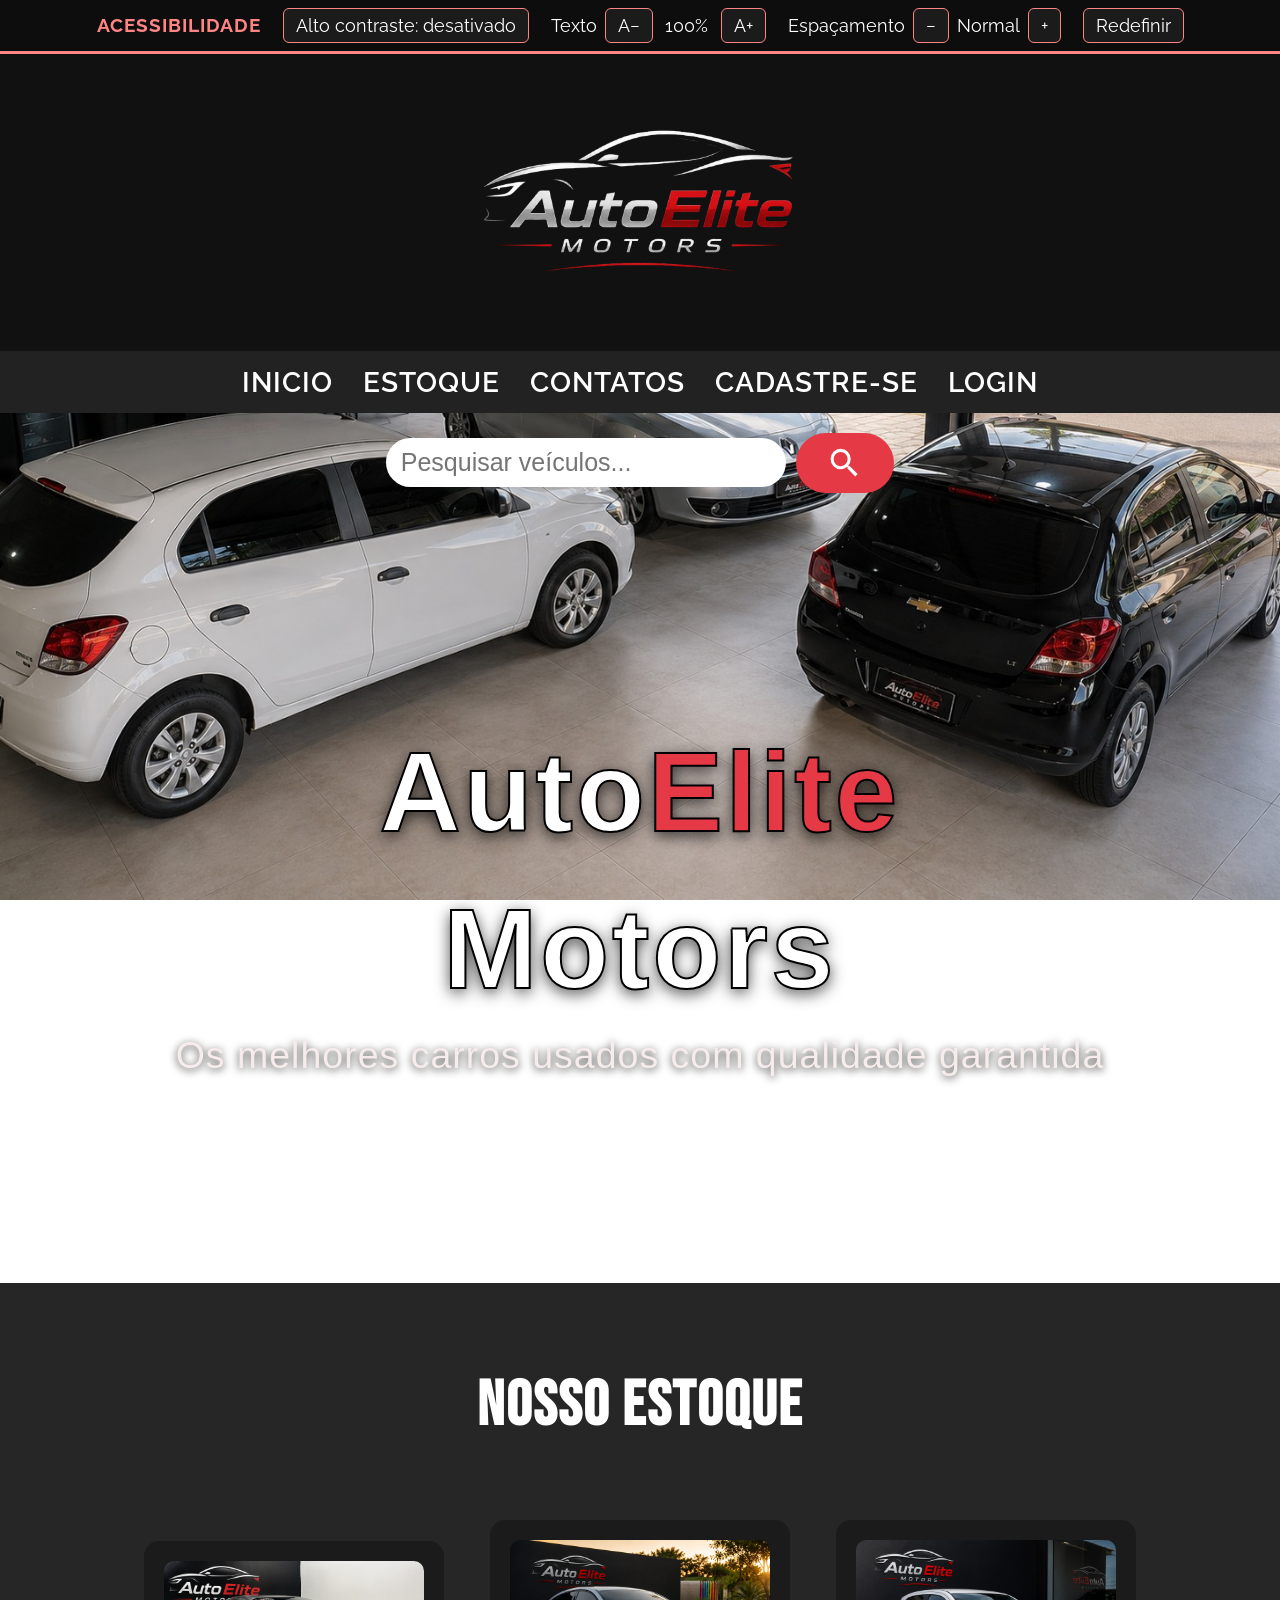
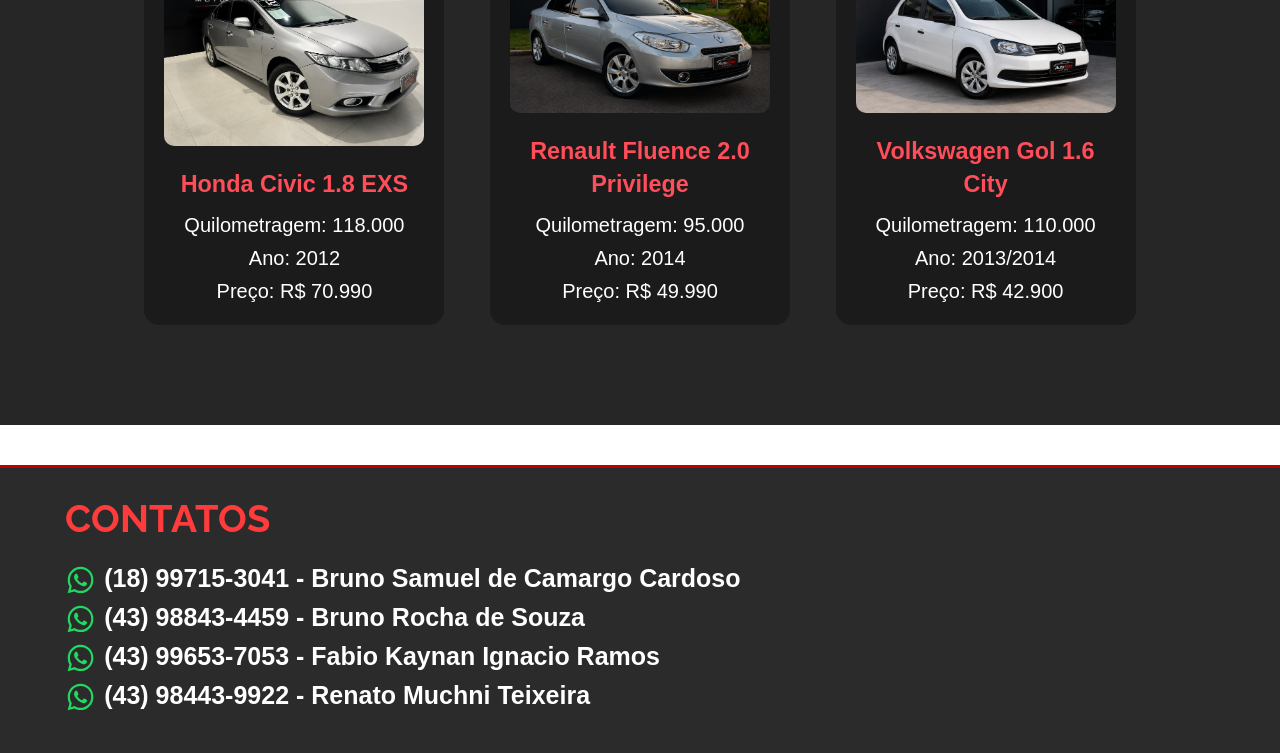
==== commit 2aef90be: "Atualização" ====
--- a/index.html
+++ b/index.html
@@ -13,6 +13,31 @@
 </head>
 
 <body>
+
+    <!-- Barra de acessibilidade -->
+    <nav id="barra-acessibilidade" aria-label="Opções de acessibilidade">
+        <span class="ac-titulo">Acessibilidade</span>
+
+        <div class="ac-grupo">
+            <button type="button" id="ac-contraste" class="ac-btn" onclick="ligarContraste()">Alto contraste: desativado</button>
+        </div>
+
+        <div class="ac-grupo">
+            <span class="ac-rotulo">Texto</span>
+            <button type="button" class="ac-btn" onclick="diminuirFonte()" aria-label="Diminuir texto">A−</button>
+            <span class="ac-valor" id="ac-fonte" aria-live="polite">100%</span>
+            <button type="button" class="ac-btn" onclick="aumentarFonte()" aria-label="Aumentar texto">A+</button>
+        </div>
+
+        <div class="ac-grupo">
+            <span class="ac-rotulo">Espaçamento</span>
+            <button type="button" class="ac-btn" onclick="diminuirEspaco()" aria-label="Reduzir espaçamento">−</button>
+            <span class="ac-valor" id="ac-espaco" aria-live="polite">Normal</span>
+            <button type="button" class="ac-btn" onclick="aumentarEspaco()" aria-label="Aumentar espaçamento">+</button>
+        </div>
+
+        <button type="button" id="ac-redefinir" class="ac-btn" onclick="redefinir()">Redefinir</button>
+    </nav>
 
     <header>
         <img src="./imagens/logo_cabecalho.png" class="logo" alt="Logo da Loja">
--- a/css/style.css
+++ b/css/style.css
@@ -1,12 +1,3 @@
-/* Variáveis de acessibilidade */
-:root {
-    --escala-fonte: 1; /* multiplica o tamanho base do texto */
-    --altura-linha: 1.4; /* entrelinha */
-    --espaco-letra: 0em; /* espaçamento entre letras */
-    --espaco-palavra: 0em; /* espaçamento entre palavras */
-    --espaco-paragrafo: 0em; /* espaçamento entre parágrafos (5.12.2) */
-}
-
 * {
     margin: 0;
     padding: 0;
@@ -15,30 +6,17 @@
 
 html {
     scroll-behavior: smooth;
-    font-size: calc(125% * var(--escala-fonte)); /*Base de 125% (melhor leitura em telas grandes); a escala do usuário multiplica essa base e os textos usam unidades relativas para acompanhá-la*/
-}
-
-/* Aplica entrelinha e espaçamentos do usuário aos blocos de texto. Botões e campos herdam para manter coerência. */
-body,
-p,
-h1,
-h2,
-h3,
-label,
-a,
-li,
-input,
-textarea,
-button,
-span {
-    line-height: var(--altura-linha);
-    letter-spacing: var(--espaco-letra);
-    word-spacing: var(--espaco-palavra);
-}
-
-/* Espaçamento entre parágrafos controlado pelo usuário (5.12.2). */
+    font-size: 125%; /* tamanho base do texto */
+}
+
+/* Entrelinha base */
+body {
+    line-height: 1.4;
+}
+
+/* Espaçamento base entre parágrafos. */
 p {
-    margin-bottom: var(--espaco-paragrafo);
+    margin-bottom: 0;
 }
 
 body {
@@ -349,8 +327,7 @@
     text-align: center;
 }
 
-/* Área de acionamento mínima de 24px (5.8.7) e foco visível
-   com contraste >= 3:1 */
+/* Área mínima e foco visível com contraste */
 #barra-acessibilidade .ac-btn {
     min-height: 32px;
     min-width: 32px;
@@ -392,71 +369,63 @@
 
 /*TEMA DE ALTO CONTRASTE */
 
-html.alto-contraste body {
+body.alto-contraste {
     background-image: none;
     background-color: #000;
 }
 
-html.alto-contraste header,
-html.alto-contraste .menu,
-html.alto-contraste #estoque,
-html.alto-contraste .carro,
-html.alto-contraste .form-container,
-html.alto-contraste .rodape {
+body.alto-contraste header,
+body.alto-contraste .menu,
+body.alto-contraste #estoque,
+body.alto-contraste .carro,
+body.alto-contraste .form-container,
+body.alto-contraste .rodape {
     background-color: #000 !important;
     border: 1px solid #fff;
 }
 
-html.alto-contraste .menu a,
-html.alto-contraste .banner-texto h1,
-html.alto-contraste .banner-texto h1 span,
-html.alto-contraste .banner-texto p,
-html.alto-contraste .form-container h1,
-html.alto-contraste .form-container label,
-html.alto-contraste .carro h3,
-html.alto-contraste .carro p,
-html.alto-contraste .telefones-rodape p,
-html.alto-contraste .telefones-rodape p a,
-html.alto-contraste #estoque h2 {
+body.alto-contraste .menu a,
+body.alto-contraste .banner-texto h1,
+body.alto-contraste .banner-texto h1 span,
+body.alto-contraste .banner-texto p,
+body.alto-contraste .form-container h1,
+body.alto-contraste .form-container label,
+body.alto-contraste .carro h3,
+body.alto-contraste .carro p,
+body.alto-contraste .telefones-rodape p,
+body.alto-contraste .telefones-rodape p a,
+body.alto-contraste #estoque h2 {
     color: #fff !important;
     text-shadow: none !important;
     -webkit-text-stroke: 0 !important;
 }
 
-html.alto-contraste .menu a:hover,
-html.alto-contraste .telefones-rodape p a:hover,
-html.alto-contraste .rodape h3 {
+body.alto-contraste .menu a:hover,
+body.alto-contraste .telefones-rodape p a:hover,
+body.alto-contraste .rodape h3 {
     color: #ffd400 !important;
 }
 
-/* Campos de formulário e pesquisa: texto escuro sobre branco. */
-html.alto-contraste input,
-html.alto-contraste textarea,
-html.alto-contraste .pesquisa input {
+/* Campos de formulário e pesquisa */
+body.alto-contraste input,
+body.alto-contraste textarea,
+body.alto-contraste .pesquisa input {
     background-color: #fff !important;
     color: #000 !important;
     border: 1px solid #000 !important;
 }
 
-/* Botões de ação: amarelo com texto preto (alto contraste). */
-html.alto-contraste .form-container input[type="submit"],
-html.alto-contraste .pesquisa button {
+/* Botões de ação */
+body.alto-contraste .form-container input[type="submit"],
+body.alto-contraste .pesquisa button {
     background-color: #ffd400 !important;
     color: #000 !important;
     border: 1px solid #fff !important;
 }
 
-/* A barra mantém o mesmo visual no modo alto contraste. */
-html.alto-contraste #barra-acessibilidade {
+/* A barra mantém o mesmo visual no modo alto contraste */
+body.alto-contraste #barra-acessibilidade {
     background-color: #000;
-}
-
-/* Respeita preferência do sistema por menos movimento. */
-@media (prefers-reduced-motion: reduce) {
-    * {
-        scroll-behavior: auto !important;
-        transition: none !important;
-    }
 }
 
 /* Responsividade da barra em telas estreitas. */
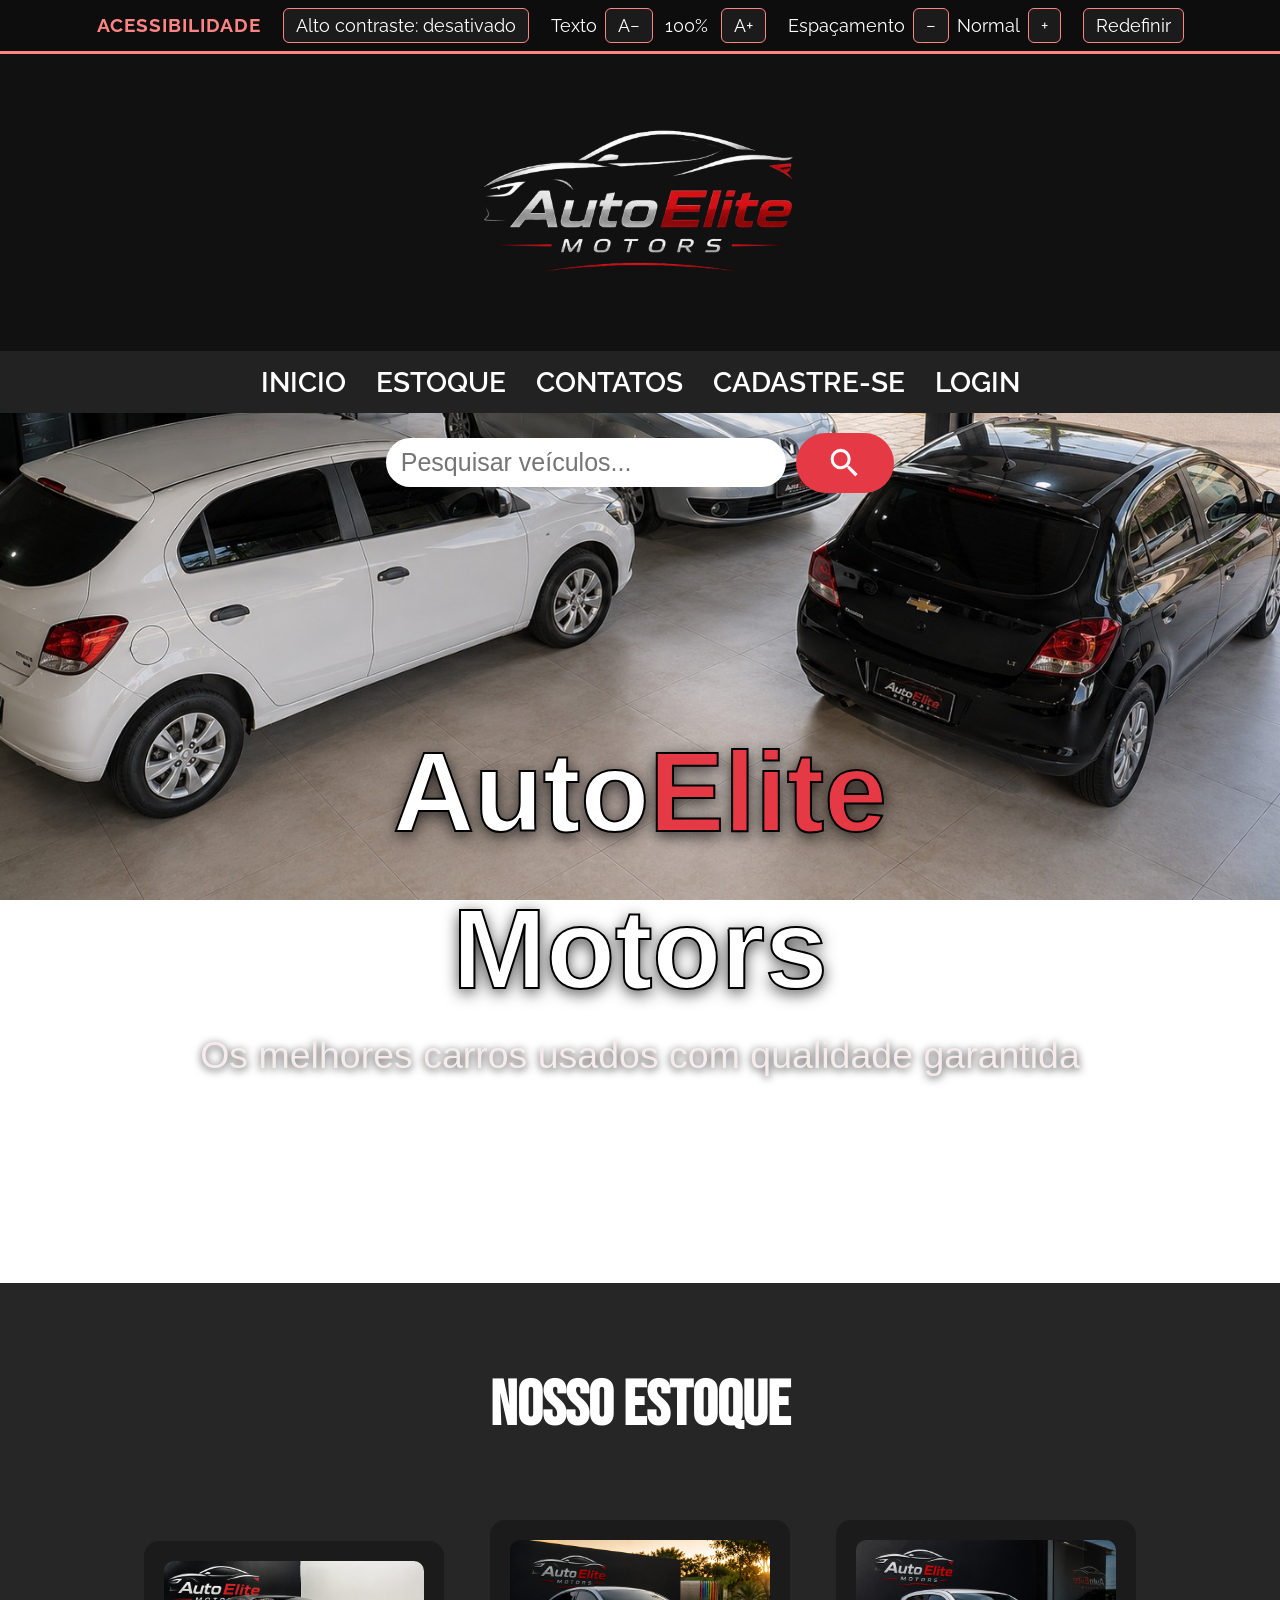
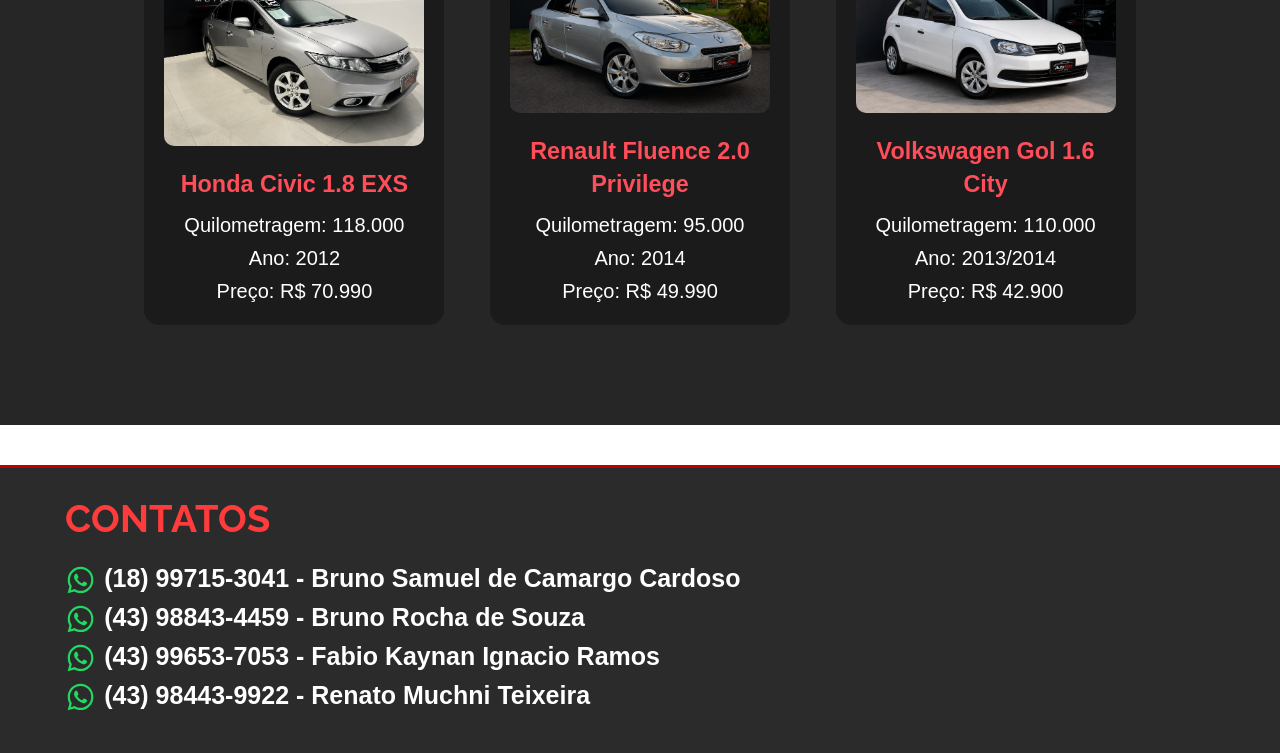
==== commit 699f520c: "Atualização barra de pesquisa" ====
--- a/index.html
+++ b/index.html
@@ -14,7 +14,6 @@
 
 <body>
 
-    <!-- Barra de acessibilidade -->
     <nav id="barra-acessibilidade" aria-label="Opções de acessibilidade">
         <span class="ac-titulo">Acessibilidade</span>
 
@@ -52,11 +51,8 @@
     </nav>
 
     <div class="pesquisa">
-
-        <input type="text" placeholder="Pesquisar veículos...">
-
-        <button><img src="./icones/buscar.svg" class="icone-buscar" alt="Buscar"></button>
-
+        <input type="text" id="campo-busca" placeholder="Pesquisar veículos...">
+        <button onclick="pesquisar()"><img src="./icones/buscar.svg" class="icone-buscar" alt="Buscar"></button>
     </div>
 
     <section class="banner">
--- a/css/style.css
+++ b/css/style.css
@@ -6,15 +6,13 @@
 
 html {
     scroll-behavior: smooth;
-    font-size: 125%; /* tamanho base do texto */
-}
-
-/* Entrelinha base */
+    font-size: 125%;
+}
+
 body {
     line-height: 1.4;
 }
 
-/* Espaçamento base entre parágrafos. */
 p {
     margin-bottom: 0;
 }
@@ -284,7 +282,6 @@
     margin: 5px 0;
 }
 
-/* BARRA DE ACESSIBILIDADE*/
 
 #barra-acessibilidade {
     position: sticky;
@@ -327,7 +324,6 @@
     text-align: center;
 }
 
-/* Área mínima e foco visível com contraste */
 #barra-acessibilidade .ac-btn {
     min-height: 32px;
     min-width: 32px;
@@ -358,7 +354,6 @@
     font-weight: 700;
 }
 
-/* Garante foco visível em todos os elementos interativos do site, não só na barra. */
 a:focus-visible,
 button:focus-visible,
 input:focus-visible,
@@ -367,7 +362,6 @@
     outline-offset: 2px;
 }
 
-/*TEMA DE ALTO CONTRASTE */
 
 body.alto-contraste {
     background-image: none;
@@ -406,7 +400,6 @@
     color: #ffd400 !important;
 }
 
-/* Campos de formulário e pesquisa */
 body.alto-contraste input,
 body.alto-contraste textarea,
 body.alto-contraste .pesquisa input {
@@ -415,7 +408,6 @@
     border: 1px solid #000 !important;
 }
 
-/* Botões de ação */
 body.alto-contraste .form-container input[type="submit"],
 body.alto-contraste .pesquisa button {
     background-color: #ffd400 !important;
@@ -423,12 +415,10 @@
     border: 1px solid #fff !important;
 }
 
-/* A barra mantém o mesmo visual no modo alto contraste */
 body.alto-contraste #barra-acessibilidade {
     background-color: #000;
 }
 
-/* Responsividade da barra em telas estreitas. */
 @media (max-width: 600px) {
     #barra-acessibilidade {
         gap: 8px 12px;
